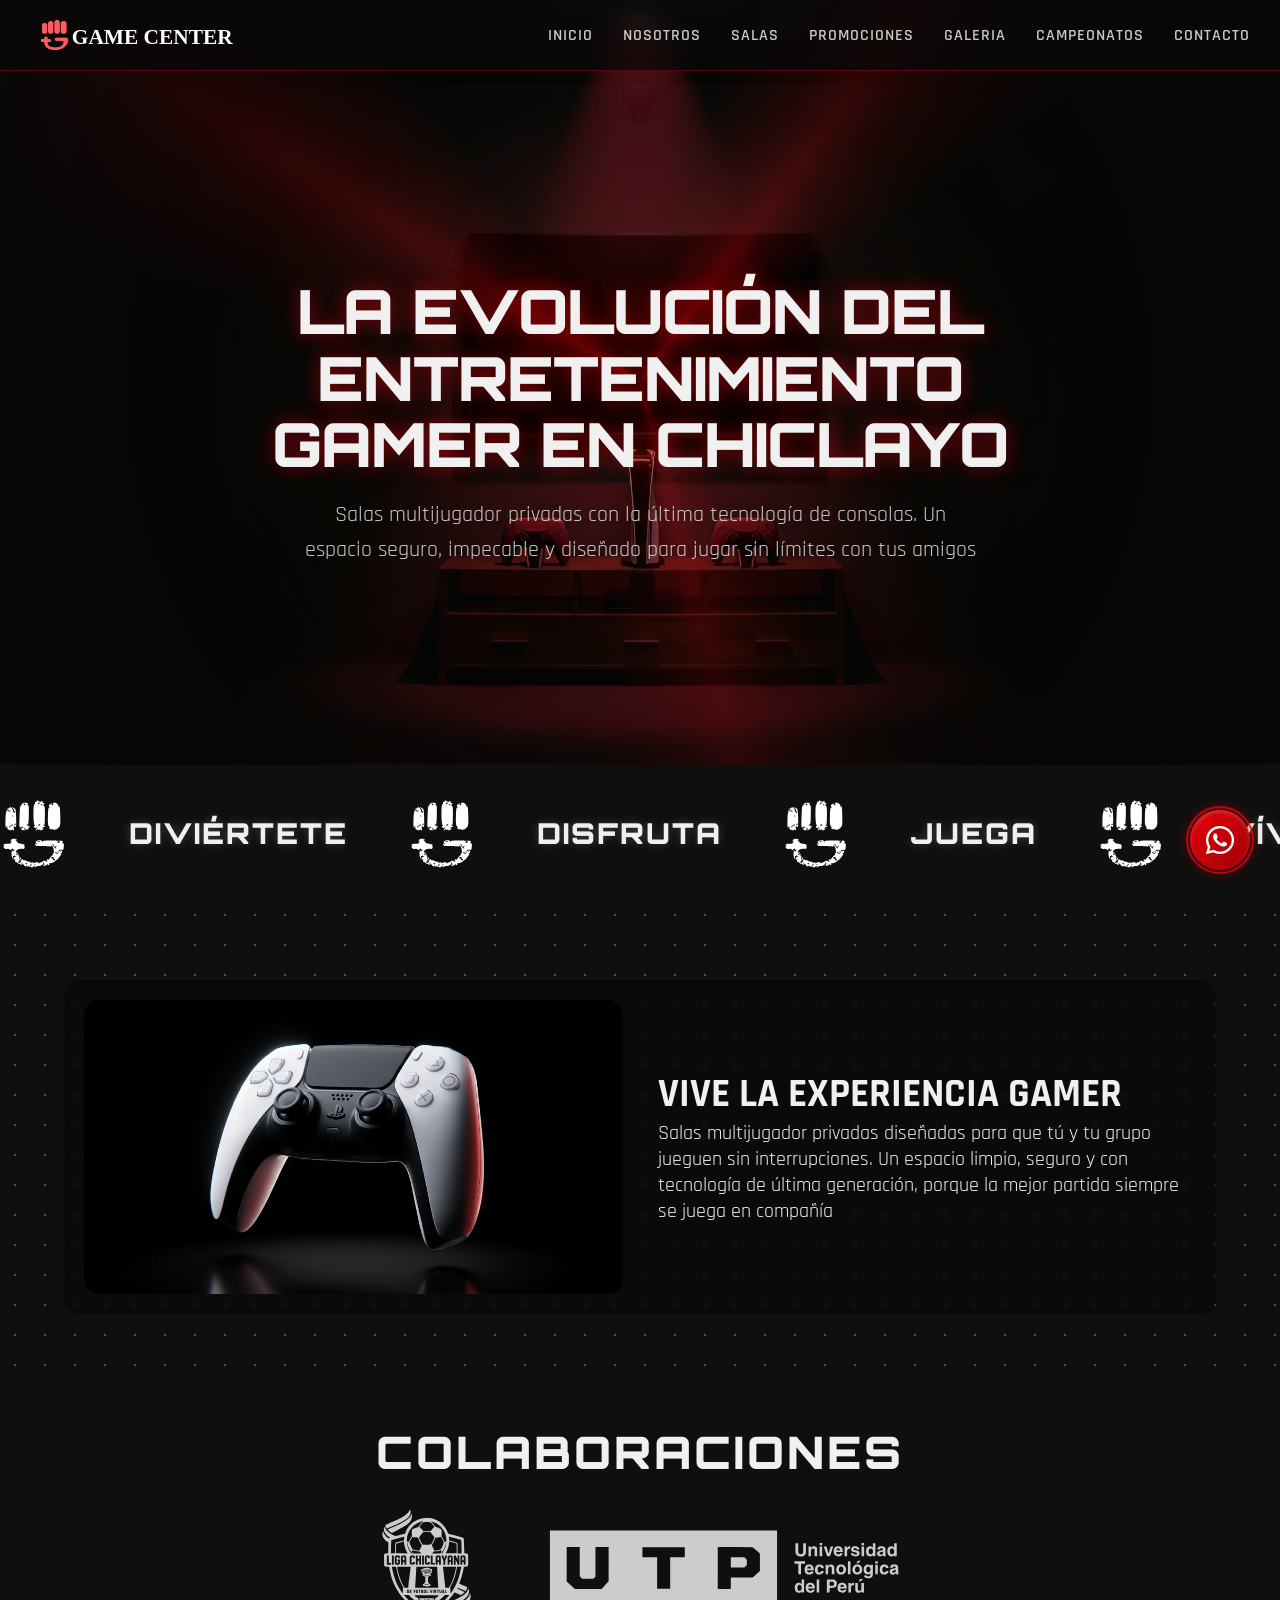
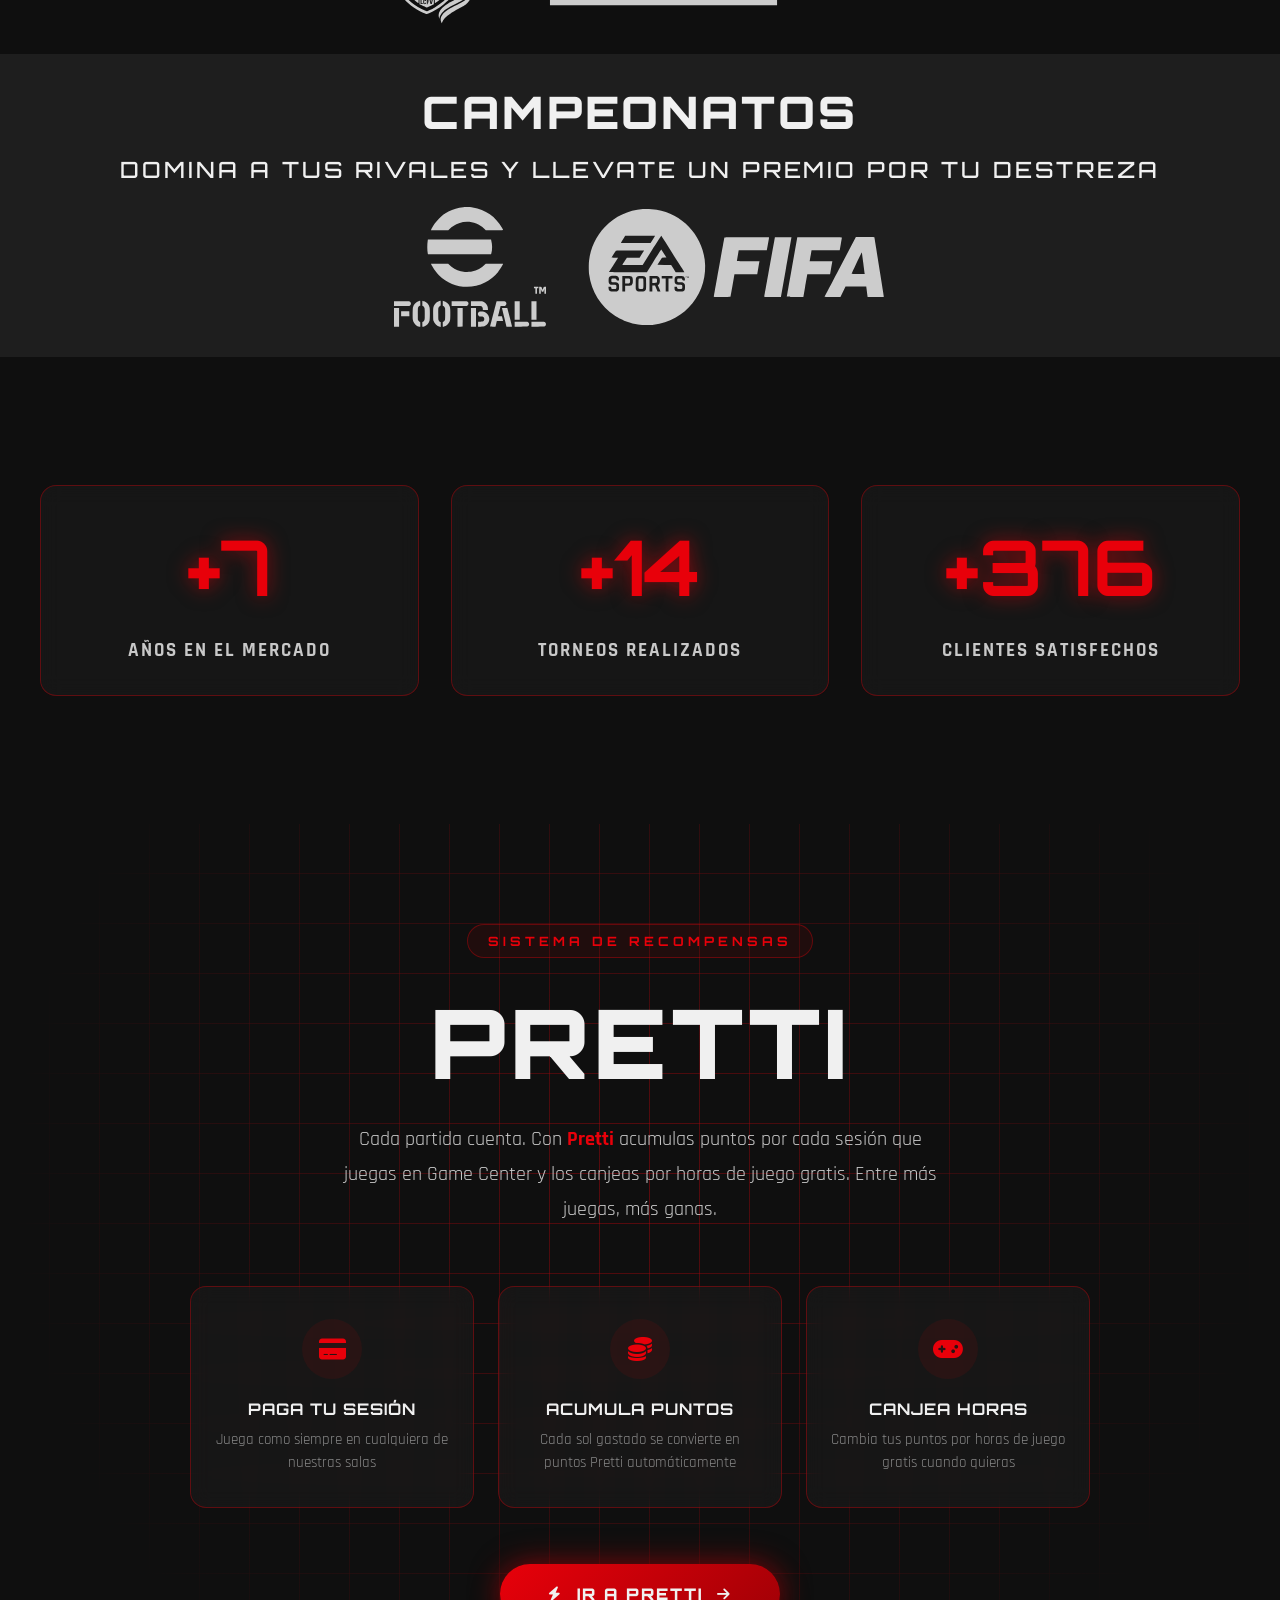
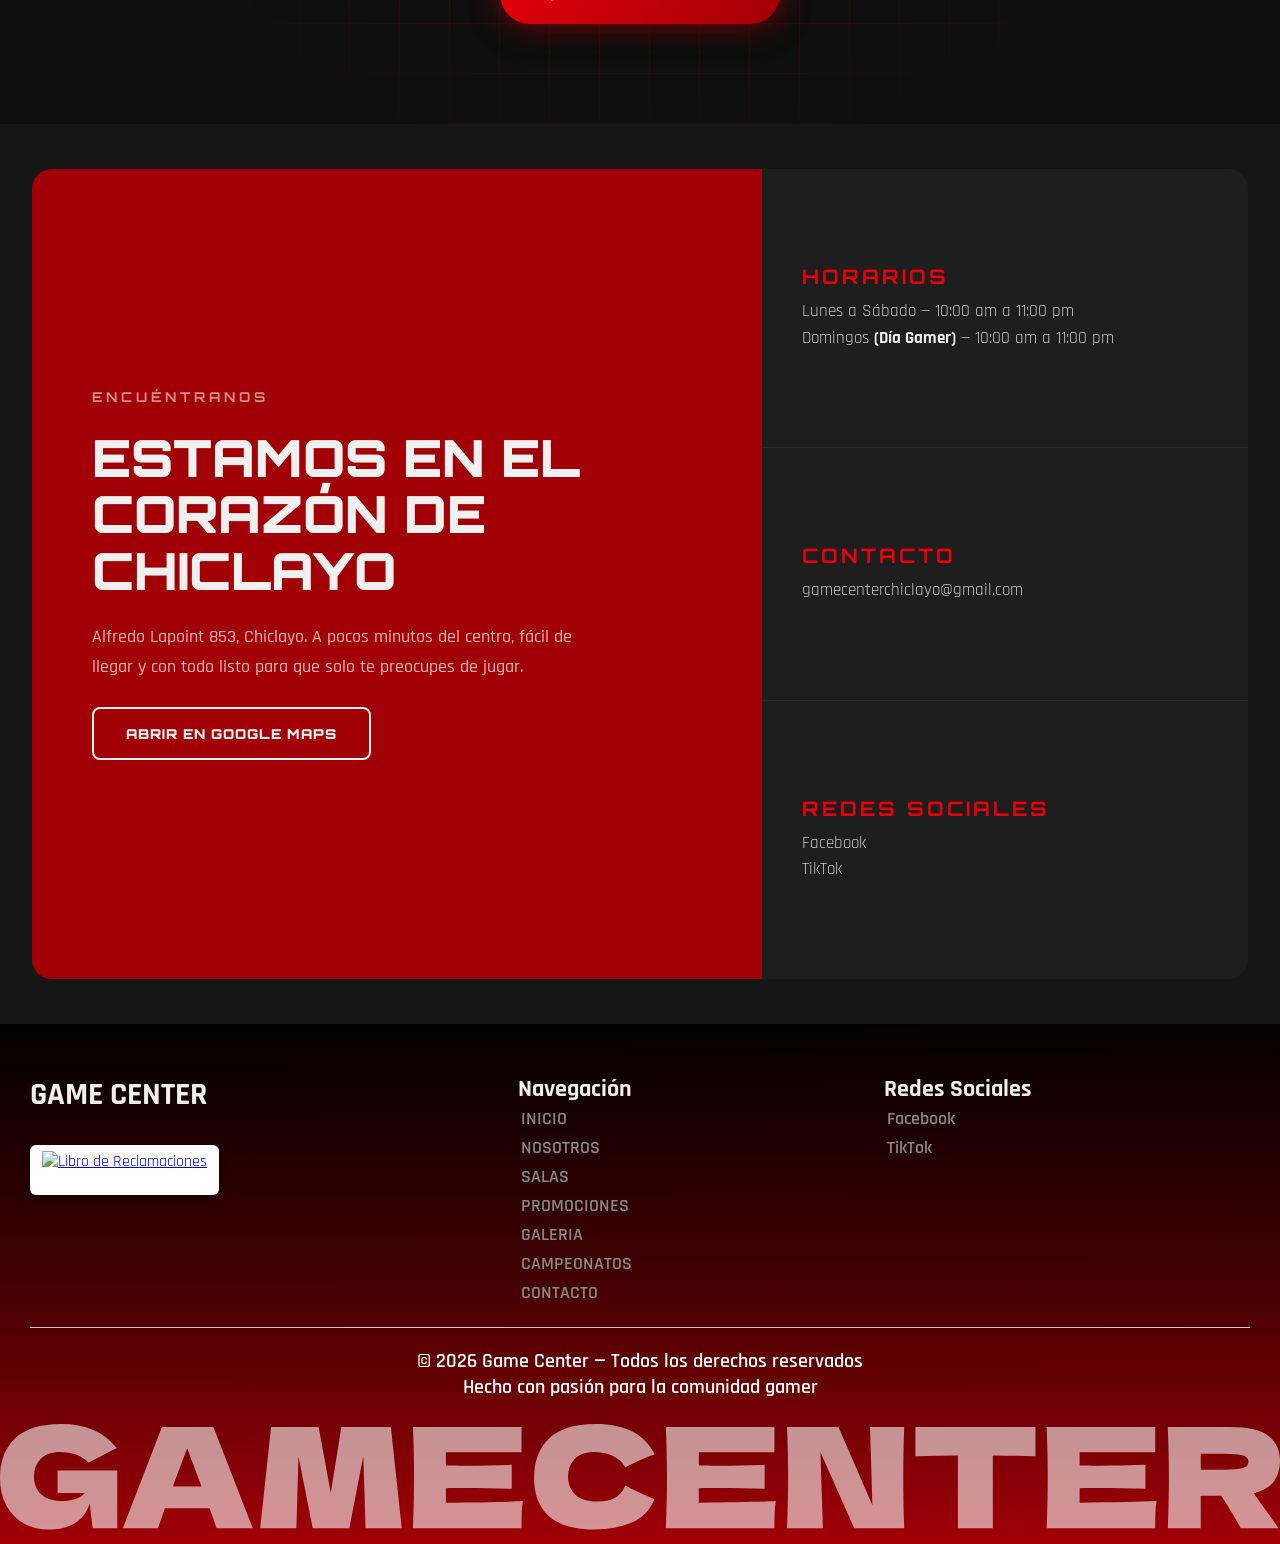
==== index.html @ 1c902865 "modificaciones + vercel insights" ====
<!doctype html>
<html lang="es">

<head>
  <meta charset="UTF-8" />
  <meta name="viewport" content="width=device-width, initial-scale=1.0" />
  <script>
  window.va = window.va || function () { (window.vaq = window.vaq || []).push(arguments); };
</script>
<script defer src="/_vercel/insights/script.js"></script>
<script>
  window.si = window.si || function () { (window.siq = window.siq || []).push(arguments); };
</script>
<script defer src="/_vercel/speed-insights/script.js"></script>
  <!-- Google Tag Manager -->
  <script>(function (w, d, s, l, i) {
      w[l] = w[l] || []; w[l].push({
        'gtm.start':
          new Date().getTime(), event: 'gtm.js'
      }); var f = d.getElementsByTagName(s)[0],
        j = d.createElement(s), dl = l != 'dataLayer' ? '&l=' + l : ''; j.async = true; j.src =
          'https://www.googletagmanager.com/gtm.js?id=' + i + dl; f.parentNode.insertBefore(j, f);
    })(window, document, 'script', 'dataLayer', 'GTM-TXL69V22');</script>
  <!-- End Google Tag Manager -->
  <link rel="stylesheet" href="./assets/css/main.css" />
  <script src="https://unpkg.com/lenis@1.3.11/dist/lenis.min.js" defer></script>
  <script src="assets/js/agrupamiento.js" defer></script>
  <script src="assets/js/scroll.js" defer></script>
  <script src="assets/js/main.js" defer></script>
  <title>GameCenter</title>
  <link rel="stylesheet" href="https://cdnjs.cloudflare.com/ajax/libs/font-awesome/6.5.2/css/all.min.css" />
</head>

<body>
  <!-- Google Tag Manager (noscript) -->
  <noscript><iframe src="https://www.googletagmanager.com/ns.html?id=GTM-TXL69V22" height="0" width="0"
      style="display:none;visibility:hidden"></iframe></noscript>
  <!-- End Google Tag Manager (noscript) -->
  <!-- ═══════════ HEADER ═══════════ -->
  <header class="nav">
    <div class="nav_contenedor">
      <div class="nav_izquierda">
        <a href="/"><img src="./images/svgs/logo.svg" alt="Logo Game Center" /></a>
      </div>
      <nav class="nav_derecha">
        <div class="menu_toggle">
          <i class="fa-solid fa-bars"></i>
        </div>
        <ul class="nav_contenedor_rutas">
          <li><a href="index.html">INICIO</a></li>
          <li><a href="nosotros.html">NOSOTROS</a></li>
          <li><a href="salas.html">SALAS</a></li>
          <li><a href="promociones.html">PROMOCIONES</a></li>
          <li><a href="galeria.html">GALERIA</a></li>
          <li><a href="campeonatos.html">CAMPEONATOS</a></li>
          <li><a href="contacto.html">CONTACTO</a></li>
        </ul>
      </nav>
    </div>
  </header>
  <!-- ═══════════ 1 SECTION ═══════════ -->
  <section class="hero_1">
    <!-- Contenedor del Video de Fondo de YouTube -->
    <div class="hero_video_container">
      <div id="hero-video-player"></div>
    </div>
    <div class="hero_1_text">
      <h1 class="h_t_intro">
        La Evolución del Entretenimiento Gamer en Chiclayo
      </h1>
      <span class="h_sub_intro">
        Salas multijugador privadas con la última tecnología de consolas. Un
        espacio seguro, impecable y diseñado para jugar sin límites con tus
        amigos
      </span>
    </div>
  </section>
  <!-- ═══════════ 2 SECTION ═══════════ -->
  <section class="hero_2">
    <div class="h_2_carrusel">
      <div class="carrusel_track">
        <img src="./images/svgs/cropped-logo.svg" alt="Logo" />
        <span class="carrusel_texto">DIVIÉRTETE</span>
        <img src="./images/svgs/cropped-logo.svg" alt="Logo" />
        <span class="carrusel_texto">DISFRUTA</span>
        <img src="./images/svgs/cropped-logo.svg" alt="Logo" />
        <span class="carrusel_texto">JUEGA</span>
        <img src="./images/svgs/cropped-logo.svg" alt="Logo" />
        <span class="carrusel_texto">VÍVELO</span>
        <img src="./images/svgs/cropped-logo.svg" alt="Logo" />
        <span class="carrusel_texto">COMPITE</span>
        <img src="./images/svgs/cropped-logo.svg" alt="Logo" />
        <span class="carrusel_texto">GG</span>
        <img src="./images/svgs/cropped-logo.svg" alt="Logo" />
        <span class="carrusel_texto">DIVIÉRTETE</span>
        <img src="./images/svgs/cropped-logo.svg" alt="Logo" />
        <span class="carrusel_texto">DISFRUTA</span>
        <img src="./images/svgs/cropped-logo.svg" alt="Logo" />
        <span class="carrusel_texto">JUEGA</span>
        <img src="./images/svgs/cropped-logo.svg" alt="Logo" />
        <span class="carrusel_texto">VÍVELO</span>
        <img src="./images/svgs/cropped-logo.svg" alt="Logo" />
        <span class="carrusel_texto">COMPITE</span>
        <img src="./images/svgs/cropped-logo.svg" alt="Logo" />
        <span class="carrusel_texto">GG</span>
        <img src="./images/svgs/cropped-logo.svg" alt="Logo" />
        <span class="carrusel_texto">DIVIÉRTETE</span>
        <img src="./images/svgs/cropped-logo.svg" alt="Logo" />
        <span class="carrusel_texto">DISFRUTA</span>
        <img src="./images/svgs/cropped-logo.svg" alt="Logo" />
        <span class="carrusel_texto">JUEGA</span>
        <img src="./images/svgs/cropped-logo.svg" alt="Logo" />
        <span class="carrusel_texto">VÍVELO</span>
        <img src="./images/svgs/cropped-logo.svg" alt="Logo" />
        <span class="carrusel_texto">COMPITE</span>
        <img src="./images/svgs/cropped-logo.svg" alt="Logo" />
        <span class="carrusel_texto">GG</span>
      </div>
    </div>
  </section>
  <!-- ═══════════ 3 SECTION ═══════════ -->
  <section class="hero_3">
    <div class="h3_container">
      <div class="h3_izq">
        <div class="h3_izq_img">
          <img src="./images/mando.jpg" alt="" />
        </div>
      </div>
      <div class="h3_der">
        <div class="h3_der_text">
          <h1>VIVE LA EXPERIENCIA GAMER</h1>
          <span>
            Salas multijugador privadas diseñadas para que tú y tu grupo
            jueguen sin interrupciones. Un espacio limpio, seguro y con
            tecnología de última generación, porque la mejor partida siempre
            se juega en compañía
          </span>
        </div>
      </div>
    </div>
  </section>
  <!-- ═══════════ 4 SECTION ═══════════ -->
  <section class="hero_4">
    <div class="h4_container">
      <div class="h4_texto">
        <h1>COLABORACIONES</h1>
      </div>
      <div class="h4_logos">
        <img src="./images/svgs/liga_futbol.svg" alt="" />
        <img src="./images/svgs/utp_logo.svg" alt="" />
      </div>
    </div>
  </section>
  <!-- ═══════════ 5 SECTION ═══════════ -->
  <section class="hero_5">
    <div class="h5_container">
      <div class="h5_texto">
        <h1>CAMPEONATOS</h1>
        <p>DOMINA A TUS RIVALES Y LLEVATE UN PREMIO POR TU DESTREZA</p>
      </div>
      <div class="h5_logos">
        <img src="./images/svgs/EFootball_logo.svg" alt="" />
        <img src="./images/svgs/fifa_logo.svg" alt="" />
      </div>
    </div>
  </section>
  <!-- ═══════════ 6 SECTION ═══════════ -->
  <section class="hero_6">
    <div class="h6_container">
      <div class="h6_carrusel">
        <div class="h6_contadores">
          <h1><span data-count="8">+0</span></h1>
          <h3>AÑOS EN EL MERCADO</h3>
        </div>

        <div class="h6_contadores">
          <h1><span data-count="15">+0</span></h1>
          <h3>TORNEOS REALIZADOS</h3>
        </div>

        <div class="h6_contadores">
          <h1><span data-count="400">+0</span></h1>
          <h3>CLIENTES SATISFECHOS</h3>
        </div>
      </div>
    </div>
  </section>
  <!-- ═══════════ 7 SECTION - PRETTI ═══════════ -->
  <section class="hero_9">
    <div class="h9_container">
      <span class="h9_badge">SISTEMA DE RECOMPENSAS</span>
      <h1 class="h9_titulo">PRETTI</h1>
      <p class="h9_sub">
        Cada partida cuenta. Con <strong>Pretti</strong> acumulas puntos por
        cada sesión que juegas en Game Center y los canjeas por horas de
        juego gratis. Entre más juegas, más ganas.
      </p>
 
      <div class="h9_pasos">
        <div class="h9_paso">
          <div class="h9_paso_icono"><i class="fa-solid fa-credit-card"></i></div>
          <h3>PAGA TU SESIÓN</h3>
          <p>Juega como siempre en cualquiera de nuestras salas</p>
        </div>
        <div class="h9_paso">
          <div class="h9_paso_icono"><i class="fa-solid fa-coins"></i></div>
          <h3>ACUMULA PUNTOS</h3>
          <p>Cada sol gastado se convierte en puntos Pretti automáticamente</p>
        </div>
        <div class="h9_paso">
          <div class="h9_paso_icono"><i class="fa-solid fa-gamepad"></i></div>
          <h3>CANJEA HORAS</h3>
          <p>Cambia tus puntos por horas de juego gratis cuando quieras</p>
        </div>
      </div>
 
      <a href="./pretti.html" rel="noopener noreferrer" class="h9_btn">
        <i class="fa-solid fa-bolt"></i>
        IR A PRETTI
        <i class="fa-solid fa-arrow-right"></i>
      </a>
    </div>
  </section>
  <!-- ═══════════ 8 SECTION ═══════════ -->
  <section class="hero_8">
    <div class="h8_container">
      <div class="h8_izq">
        <p class="etiqueta">ENCUÉNTRANOS</p>
        <h1>ESTAMOS EN EL CORAZÓN DE CHICLAYO</h1>
        <p class="h8_sub">
          Alfredo Lapoint 853, Chiclayo. A pocos minutos del centro, fácil de
          llegar y con todo listo para que solo te preocupes de jugar.
        </p>
        <a href="https://maps.app.goo.gl/LyacnaRhvE2A8y588" target="_blank" class="h8_btn">
          ABRIR EN GOOGLE MAPS
        </a>
      </div>
      <div class="h8_der">
        <div class="h8_der_container">
          <div class="h8_card">
            <div>
              <h3>HORARIOS</h3>
              <p>Lunes a Sábado — 10:00 am a 11:00 pm</p>
              <p>
                Domingos <strong>(Día Gamer)</strong> — 10:00 am a 11:00 pm
              </p>
            </div>
          </div>

          <div class="h8_card">
            <div>
              <h3>CONTACTO</h3>
              <p>gamecenterchiclayo@gmail.com</p>
            </div>
          </div>

          <div class="h8_card">
            <div>
              <h3>REDES SOCIALES</h3>
              <a href="https://www.facebook.com/gamecenterchiclayo" target="_blank">Facebook</a>
              <br />
              <a href="https://www.tiktok.com/@gamecenterchiclayo" target="_blank">TikTok</a>
            </div>
          </div>
        </div>
      </div>
    </div>
  </section>
  <!-- ═══════════ FOOTER ═══════════ -->
  <footer class="footer">
    <div class="footer_container">
      <div class="footer_top">
        <div class="footer_brand">
          <h1>GAME CENTER</h1>
          <p></p>
        </div>

        <div class="footer_nav">
          <h2>Navegación</h2>
          <div class="f_nav_rutas">
            <a href="index.html">INICIO</a>
            <a href="nosotros.html">NOSOTROS</a>
            <a href="salas.html">SALAS</a>
            <a href="promociones.html">PROMOCIONES</a>
            <a href="galeria.html">GALERIA</a>
            <a href="campeonatos.html">CAMPEONATOS</a>
            <a href="contacto.html">CONTACTO</a>
          </div>
        </div>

        <div class="footer_social">
          <h2>Redes Sociales</h2>
          <div class="social_links">
            <a href="https://www.facebook.com/share/1PWC5sHtrt/" target="_blank" rel="noopener noreferrer">Facebook</a>
            <a href="https://www.tiktok.com/@gamecenterchiclayo?_r=1&_t=ZS-96dxiSJsdGP" target="_blank"
              rel="noopener noreferrer">TikTok</a>
          </div>
        </div>
      </div>

      <div class="footer_bottom">
        <p>&copy; 2026 Game Center — Todos los derechos reservados</p>
        <p>Hecho con pasión para la comunidad gamer</p>
      </div>
    </div>
    <div class="brand">
      <img src="./images/svgs/gamecenter.svg" alt="Game Center" />
    </div>
  </footer>
</body>

</html>
---- assets/css/main.css ----
@import url("https://fonts.googleapis.com/css2?family=Bebas+Neue&family=Orbitron:wght@400..900&family=Rajdhani:wght@300;400;500;600;700&display=swap");

*,
*::before,
*::after {
  margin: 0;
  padding: 0;
  box-sizing: border-box;
}

body {
  font-family: "Rajdhani", sans-serif;
}

html {
  scroll-behavior: smooth !important;
}

:root {
  --red: #e8000a;
  --red-dark: #a00006;
  --red-glow: #e8000a8c;
  --red-tint: #e8000a14;
  --red-border: #e8000a59;

  --black: #080808;
  --black-2: #0f0f0f;
  --black-3: #161616;
  --black-4: #1e1e1e;

  --gray: #282828;
  --gray-2: #3a3a3a;
  --gray-3: #505050;

  --white: #f0f0f0;
  --white-2: #c8c8c8;
  --text-muted: #888888;
  --text-dim: #555555;
}

body {
  background-image: url(../../images/bg_v1.png);
  color: var(--white);
  background-repeat: no-repeat;
  background-size: cover;
  background-position: 0% 100%;
}

.nav {
  width: 100%;
  position: fixed;
  top: 0;
  left: 0;
  z-index: 100;
  border-bottom: solid 1px var(--red-border);
  background: #080808bf;
  backdrop-filter: blur(12px);
  display: flex;
  justify-content: center;

  .nav_contenedor {
    width: 100%;
    max-width: 1300px;
    margin: 0 30px;
    padding: 15px 0;
    display: flex;
    justify-content: space-between;
    align-items: center;

    .nav_izquierda {
      display: flex;
      align-items: center;
      img {
        height: 40px;
        width: auto;
        display: block;
      }
    }

    .nav_derecha {
      .nav_contenedor_rutas {
        display: flex;
        gap: 30px;
        margin: 0;
        padding: 0;
        list-style: none;

        a {
          text-decoration: none;
          color: var(--white-2);
          font-size: 16px;
          font-weight: 600;
          letter-spacing: 1px;
          position: relative;
          padding: 5px 0;
          transition: color 0.3s ease;

          &::after {
            content: "";
            position: absolute;
            bottom: 0;
            left: 0;
            height: 2px;
            background-color: var(--red);
            width: 100%;
            transform: scaleX(0);
            transform-origin: right center;
            transition: transform 0.3s ease;
          }

          &:hover,
          &:focus {
            color: var(--white);
            &::after {
              transform: scaleX(1);
              transform-origin: left center;
            }
          }
        }
      }
    }
  }
}

.footer {
  width: 100%;
  background: linear-gradient(
    180deg,
    #000000e6 0%,
    #4a0002e6 50%,
    #a00006 100%
  );
  position: relative;

  .footer_container {
    padding: 30px;
    margin: 0;
    position: relative;
    z-index: 5;

    .footer_top {
      display: flex;
      margin-bottom: 20px;
      margin-top: 20px;

      .footer_brand {
        width: 40%;
      }
      .footer_nav {
        width: 30%;
        .f_nav_rutas {
          display: flex;
          flex-direction: column;
        }
        .f_nav_rutas a {
          text-decoration: none;
          color: var(--text-muted);
          font-size: 18px;
          font-weight: 600;
          transition: color 0.2s ease;
          margin: 3px;
        }
        .f_nav_rutas a:hover {
          color: var(--white-2);
        }
      }

      .footer_social {
        width: 30%;
        .social_links {
          display: flex;
          flex-direction: column;
        }
        .social_links a {
          text-decoration: none;
          color: var(--text-muted);
          font-size: 18px;
          font-weight: 600;
          transition: color 0.2s ease;
          margin: 3px;
        }
        .social_links a:hover {
          color: var(--white-2);
        }
      }
    }

    .footer_bottom {
      border-top: solid 1px var(--white-2);
      padding-top: 20px;
      text-align: center;
      font-weight: 600;
      font-size: 20px;
      color: #ffffff;
    }
  }
  .brand {
    width: 100%;
    overflow: hidden;
    position: relative;
    z-index: 1;
    margin-top: -20px;

    img {
      width: 100%;
      height: auto;
      display: block;
    }
  }
}

.hero_1 {
  height: 85vh;
  width: 100%;
  background-image: url(../../images/fondo_v1.webp);
  background-size: cover;
  background-repeat: no-repeat;
  background-position: center;
  position: relative;
  display: flex;
  justify-content: center;
  align-items: center;
  padding-top: 80px;
  overflow: hidden; /* Evitar scroll por los rayos rotativos */

  .hero_1_text {
    width: 100%;
    max-width: 850px;
    padding: 0 24px;
    display: flex;
    flex-direction: column;
    justify-content: center;
    align-items: center;
    text-align: center;
    gap: 20px;
    position: relative;
    z-index: 4;

    .h_t_intro {
      font-family: "Orbitron", sans-serif;
      font-size: 3.8rem;
      color: var(--white);
      margin: 0;
      text-transform: uppercase;
      font-weight: 900;
      letter-spacing: -1px;
      line-height: 1.1;
      text-shadow: 0 0 20px var(--red-glow);
    }

    .h_sub_intro {
      font-size: 1.35rem;
      color: var(--white-2);
      max-width: 680px;
      line-height: 1.6;
      font-weight: 400;
    }
  }
}

.hero_1::before {
  content: "";
  position: absolute;
  top: -67.5%;
  left: -67.5%;
  width: 235%;
  height: 235%;
  background: conic-gradient(
    from 0deg at 50% 50%,
    transparent 0%,
    rgba(232, 0, 10, 0) 4%,
    rgba(232, 0, 10, 0.22) 8%,
    rgba(232, 0, 10, 0.42) 10%,
    rgba(232, 0, 10, 0.22) 12%,
    rgba(232, 0, 10, 0) 16%,
    transparent 30%,
    rgba(232, 0, 10, 0) 40%,
    rgba(232, 0, 10, 0.16) 44%,
    rgba(232, 0, 10, 0.32) 46%,
    rgba(232, 0, 10, 0.16) 48%,
    rgba(232, 0, 10, 0) 52%,
    transparent 70%,
    rgba(232, 0, 10, 0) 78%,
    rgba(232, 0, 10, 0.22) 82%,
    rgba(232, 0, 10, 0.42) 84%,
    rgba(232, 0, 10, 0.22) 86%,
    rgba(232, 0, 10, 0) 90%,
    transparent 100%
  );
  animation: hero-rays-rotate 25s linear infinite;
  z-index: 2;
  pointer-events: none;
  mix-blend-mode: screen;
}

.hero_1::after {
  content: "";
  position: absolute;
  top: 0;
  left: 0;
  width: 100%;
  height: 100%;
  background: radial-gradient(
    circle at center,
    rgba(8, 8, 8, 0.2) 0%,
    rgba(8, 8, 8, 0.6) 60%,
    #080808 100%
  );
  z-index: 3;
}

@keyframes hero-rays-rotate {
  0% {
    transform: rotate(0deg) scale(1);
    opacity: 0.7;
  }
  50% {
    transform: rotate(180deg) scale(1.05);
    opacity: 0.95;
  }
  100% {
    transform: rotate(360deg) scale(1);
    opacity: 0.7;
  }
}

.hero_1 > * {
  position: relative;
  z-index: 4;
}

/* Contenedor del video de YouTube en el fondo */
.hero_video_container {
  position: absolute;
  top: 0;
  left: 0;
  width: 100%;
  height: 100%;
  overflow: hidden;
  z-index: 1 !important; /* Fuerza a estar por detrás de los pseudo-elementos y el texto */
  pointer-events: none;
}

.hero_video_container iframe {
  position: absolute;
  top: 50%;
  left: 50%;
  width: 100vw;
  height: 56.25vw; /* Relación de aspecto 16:9 (100 * 9 / 16) */
  min-height: 100vh;
  min-width: 177.77vh; /* Relación de aspecto 16:9 (100 * 16 / 9) */
  transform: translate(-50%, -50%);
  pointer-events: none;
  border: none;
  opacity: 0;
  transition: opacity 1s cubic-bezier(0.4, 0, 0.2, 1);
}

/* Transición premium suave al cargarse */
.hero_video_container.loaded iframe {
  opacity: 0.6; /* 60% de opacidad para que se mezcle con los rayos y mantenga una legibilidad óptima del texto */
}

.hero_2 {
  height: 15vh;
  min-height: 100px;
  overflow: hidden;
  background-color: var(--black-2);
  display: flex;
  align-items: center;

  .h_2_carrusel {
    overflow: hidden;
    width: 100%;
    position: relative;
    display: flex;
    .carrusel_track {
      display: flex;
      align-items: center;
      width: max-content;
      gap: 60px;
      padding-right: 60px;
      animation: carruselInfinito 30s linear infinite;
    }
    img {
      height: 80px;
      width: auto;
      display: block;
    }

    .carrusel_texto {
      font-family: "Orbitron", sans-serif;
      font-size: 1.8rem;
      font-weight: 900;
      color: var(--white);
      letter-spacing: 2px;
      text-shadow: 0 0 10px #ffffff33;
    }
  }
}
/* ═══════════ ANIMACIÓN DEL BUCLE ═══════════ */
@keyframes carruselInfinito {
  0% {
    transform: translateX(0);
  }
  100% {
    transform: translateX(-50%);
  }
}

.hero_3 {
  background-color: var(--black-2);
  background-image: radial-gradient(var(--gray-3) 1px, transparent 1px);
  background-size: 30px 30px;
  position: relative;
  overflow: hidden;
  display: flex;
  align-items: center;
  justify-content: center;
  .h3_container {
    border-radius: 15px;
    background-color: #0000004d;
    backdrop-filter: blur(2px);
    width: 90%;
    margin: 20px;
    display: flex;
    padding: 15px;
    gap: 35px;
    transition: all 0.35s ease;
    .h3_izq {
      display: flex;
      width: 65%;
      align-items: center;
    }
    .h3_izq img {
      width: 100%;
      height: auto;
      display: block;
      border-radius: 15px;
    }

    .h3_der {
      display: flex;
      width: 35%;
      width: 70%;
      text-align: start;
      align-items: center;
      justify-content: center;
    }
    .h3_der h1 {
      font-size: 2.5em;
    }
    .h3_der span {
      font-size: 1.25em;
    }
  }
  .h3_container:hover {
    box-shadow:
      0 0 15px var(--red-glow),
      0 0 35px #e8000a40,
      0 10px 30px #00000073;

    transform: translateY(-4px);
    transition: all 0.35s ease;
  }
}

/* ═══════════ RESPONSIVIDAD ═══════════ */

/* BOTON HAMBURGUESA */
.menu_toggle {
  display: none;
  font-size: 2rem;
  cursor: pointer;
  color: white;
}

/* RESPONSIVE NAVBAR */
@media (max-width: 768px) {
  .menu_toggle {
    display: block;
  }

  .nav .nav_contenedor {
    flex-direction: row;
    align-items: center;
    justify-content: space-between;
    margin: 0 16px;
    padding: 12px 0;
  }

  .nav .nav_contenedor .nav_derecha {
    position: relative;
  }

  .nav .nav_contenedor .nav_derecha .nav_contenedor_rutas {
    position: absolute;
    top: 60px;
    right: 0;
    background-color: #111;
    flex-direction: column;
    align-items: flex-start;
    width: 220px;
    padding: 20px;
    border-radius: 10px;
    box-shadow: 0 0 15px #00000066;
    display: none !important;
    z-index: 999;
  }

  .nav .nav_contenedor .nav_derecha .nav_contenedor_rutas.active {
    display: flex !important;
  }

  .nav .nav_contenedor .nav_derecha .nav_contenedor_rutas li {
    list-style: none;
    width: 100%;
  }

  .nav .nav_contenedor .nav_derecha .nav_contenedor_rutas a {
    width: 100%;
    display: block;
    padding: 10px 0;
  }
}

/* HERO 1 */
.hero_1 {
  @media (max-width: 768px) {
    height: auto;
    min-height: 65vh;
    padding: 140px 20px 60px;
  }

  @media (max-width: 480px) {
    padding: 130px 16px 50px;
  }
}

.hero_1 .hero_1_text {
  word-break: break-word;
  overflow-wrap: break-word;
}

.hero_1 .hero_1_text .h_t_intro {
  @media (max-width: 1024px) {
    font-size: 3rem;
  }

  @media (max-width: 768px) {
    font-size: 2.2rem;
    letter-spacing: 0;
  }

  @media (max-width: 480px) {
    font-size: 1.75rem;
    line-height: 1.15;
  }
}

.hero_1 .hero_1_text .h_sub_intro {
  @media (max-width: 768px) {
    font-size: 1.1rem;
  }

  @media (max-width: 480px) {
    font-size: 0.95rem;
  }
}

/* HERO 2 */
@media (max-width: 480px) {
  .hero_2 {
    height: 55px;
  }

  .hero_2 .h_2_carrusel img {
    height: 50px;
  }

  .hero_2 .h_2_carrusel .carrusel_texto {
    font-size: 1.2rem;
  }
}

/* HERO 3 */
.hero_3 {
  height: auto;

  overflow: visible;
  overflow-x: hidden;

  display: flex;
  justify-content: center;
  align-items: center;

  padding: 60px 0;
}

.hero_3 .h3_container {
  box-sizing: border-box;

  width: 90%;

  display: flex;
  align-items: center;

  gap: 35px;

  padding: 20px;
}

.hero_3 .h3_izq,
.hero_3 .h3_der {
  flex: 1;
}

.hero_3 .h3_der {
  display: flex;
  align-items: center;
}

.hero_3 .h3_der_text {
  width: 100%;
}

@media (max-width: 1024px) {
  .hero_3 .h3_container {
    width: 95%;
    gap: 24px;
  }

  .hero_3 .h3_der h1 {
    font-size: 2rem;
  }
}

@media (max-width: 768px) {
  .hero_3 .h3_container {
    flex-direction: column;

    width: calc(100% - 32px);

    margin: 16px;

    padding: 16px;
  }

  .hero_3 .h3_izq,
  .hero_3 .h3_der {
    width: 100%;
  }

  .hero_3 .h3_der {
    text-align: center;
    justify-content: center;
  }

  .hero_3 .h3_der h1 {
    font-size: 1.8rem;
  }

  .hero_3 .h3_der span {
    font-size: 1rem;
    line-height: 1.5;
  }
}

@media (max-width: 480px) {
  .hero_3 .h3_container {
    width: calc(100% - 24px);

    margin: 12px;

    padding: 12px;

    gap: 12px;
  }

  .hero_3 .h3_der h1 {
    font-size: 1.4rem;
    line-height: 1.2;
  }

  .hero_3 .h3_der span {
    font-size: 0.95rem;
  }
}

/* FOOTER */
@media (max-width: 480px) {
  .footer .footer_container {
    padding: 20px 16px;
  }
}

@media (max-width: 768px) {
  .footer .footer_container .footer_top {
    flex-direction: column;
    gap: 20px;
  }

  .footer .footer_container .footer_top .footer_brand,
  .footer .footer_container .footer_top .footer_nav,
  .footer .footer_container .footer_top .footer_social {
    width: 100%;
  }

  .footer .footer_container .footer_bottom {
    font-size: 16px;
  }
}

@media (max-width: 480px) {
  .footer .footer_container .footer_bottom {
    font-size: 13px;
  }
}

.hero_4 {
  width: 100%;
  background-color: var(--black-2);
  .h4_container {
    max-width: 1300px;
    margin: 0 auto;
    padding: 30px 40px;
    display: flex;
    flex-direction: column;
    align-items: center;
    gap: 24px;
    @media (max-width: 768px) {
      padding: 24px 20px;
      gap: 20px;
    }

    .h4_texto {
      h1 {
        font-family: "Orbitron", sans-serif;
        font-size: 2.8rem;
        font-weight: 900;
        letter-spacing: 3px;
        color: var(--white);
        text-align: center;

        @media (max-width: 480px) {
          font-size: 1.3rem;
        }
      }
    }

    .h4_logos {
      display: flex;
      align-items: center;
      justify-content: center;
      gap: 40px;

      @media (max-width: 480px) {
        gap: 24px;
      }

      img {
        height: 120px;
        width: auto;
        display: block;
        filter: grayscale(100%) brightness(0.8);
        transition: filter 0.3s ease;

        &:hover {
          filter: grayscale(0%) brightness(1);
        }

        @media (max-width: 480px) {
          height: 45px;
        }
      }
    }
  }
}

.hero_5 {
  width: 100%;
  background-color: var(--black-4);
  .h5_container {
    max-width: 1300px;
    margin: 0 auto;
    padding: 30px 40px;
    display: flex;
    flex-direction: column;
    align-items: center;
    gap: 24px;

    @media (max-width: 768px) {
      padding: 24px 20px;
      gap: 20px;
    }
    .h5_logos {
      display: flex;
      align-items: center;
      justify-content: center;
      gap: 40px;
      img {
        height: 120px;
        width: auto;
        display: block;
        filter: grayscale(100%) brightness(0.8);
        transition: filter 0.3s ease;

        &:hover {
          filter: grayscale(0%) brightness(1);
        }

        @media (max-width: 480px) {
          height: 45px;
        }
      }
    }
    .h5_texto {
      h1 {
        font-family: "Orbitron", sans-serif;
        font-size: 2.8rem;
        font-weight: 900;
        letter-spacing: 3px;
        color: var(--white);
        text-align: center;
        padding-bottom: 15px;

        @media (max-width: 480px) {
          font-size: 1.3rem;
        }
      }
      p {
        font-family: "Orbitron", sans-serif;
        font-size: 1.4rem;
        font-weight: 500;
        letter-spacing: 3px;
        color: var(--white);
        text-align: center;

        @media (max-width: 480px) {
          font-size: 1rem;
        }
      }
    }
  }
}

.hero_6 {
  padding: 8rem 2rem;
  background-color: var(--black-2);
  .h6_container {
    max-width: 1200px;
    margin: 0 auto;
    .h6_carrusel {
      display: grid;
      grid-template-columns: repeat(3, 1fr);
      gap: 2rem;

      .h6_contadores {
        text-align: center;
        padding: 2rem;
        border: 1px solid var(--red-border);
        background: rgba(255, 255, 255, 0.03);
        backdrop-filter: blur(10px);
        border-radius: 16px;
        transition: all 0.3s ease;
        color: var(--white-2);

        &:hover {
          border-color: var(--red);
          box-shadow: 0 0 30px var(--red-glow);
        }

        h1 {
          margin-bottom: 0.3em;
          font-size: clamp(3rem, 6vw, 5rem);
          font-family: "Orbitron", sans-serif;
          color: var(--red);
          text-shadow: 0 0 20px var(--red-glow);
        }

        h3 {
          font-size: 1.2rem;
          letter-spacing: 2px;
          color: var(--white-2);
        }
      }
    }
  }
}

@media (max-width: 768px) {
  .hero_6 {
    .h6_container {
      .h6_carrusel {
        grid-template-columns: 1fr;
      }
    }
  }
}

.hero_8 {
  width: 100%;
  height: 100vh;
  display: flex;
  justify-content: center;
  align-items: center;
  background-color: var(--black-3);

  @media (max-width: 768px) {
    height: auto;
  }

  .h8_container {
    width: 95%;
    height: 90vh;
    border-radius: 20px;
    display: flex;
    overflow: hidden;

    @media (max-width: 768px) {
      flex-direction: column;
      height: auto;
      margin: 20px 0;
    }

    .h8_izq {
      width: 60%;
      padding: 50px 60px;
      background-color: var(--red-dark);
      display: flex;
      flex-direction: column;
      justify-content: center;
      gap: 24px;

      @media (max-width: 768px) {
        width: 100%;
        padding: 40px 24px;
        order: 1;
      }

      .etiqueta {
        font-family: "Orbitron", sans-serif;
        font-size: 0.85rem;
        font-weight: 700;
        letter-spacing: 4px;
        color: rgba(255, 255, 255, 0.55);
      }

      h1 {
        font-family: "Orbitron", sans-serif;
        font-size: clamp(2rem, 4vw, 4.5rem);
        font-weight: 900;
        line-height: 1.1;
        color: var(--white);
      }

      .h8_sub {
        font-size: clamp(1rem, 1.4vw, 1.4rem);
        color: rgba(255, 255, 255, 0.7);
        line-height: 1.7;
        max-width: 520px;
        font-weight: 500;
      }

      .h8_btn {
        display: inline-block;
        width: fit-content;
        padding: 16px 32px;
        background-color: transparent;
        color: var(--white);
        font-family: "Orbitron", sans-serif;
        font-size: 0.85rem;
        font-weight: 900;
        letter-spacing: 1px;
        text-decoration: none;
        border-radius: 8px;
        border: 2px solid var(--white);
        transition:
          background-color 0.3s ease,
          color 0.3s ease;

        &:hover {
          background-color: var(--white);
          color: var(--red-dark);
        }

        @media (max-width: 768px) {
          width: 100%;
          text-align: center;
        }
      }
    }

    .h8_der {
      width: 40%;
      background-color: var(--black-4);

      @media (max-width: 768px) {
        width: 100%;
        order: 2;
      }

      .h8_der_container {
        display: grid;
        grid-template-rows: repeat(auto-fit, 1fr);
        height: 100%;

        @media (max-width: 768px) {
          grid-template-rows: unset;
          grid-template-columns: 1fr;
        }

        .h8_card {
          display: flex;
          flex-direction: column;
          justify-content: center;
          padding: 0 40px;
          border-bottom: 1px solid var(--gray);
          transition: background-color 0.3s ease;

          &:last-child {
            border-bottom: none;
          }

          &:hover {
            background-color: var(--gray);
          }

          @media (max-width: 768px) {
            padding: 28px 24px;
          }

          h3 {
            font-family: "Orbitron", sans-serif;
            font-size: 1.25rem;
            font-weight: 700;
            letter-spacing: 3px;
            color: var(--red);
            margin-bottom: 10px;
          }

          p,
          a {
            font-size: clamp(1rem, 1.3vw, 1.3rem);
            color: var(--white-2);
            line-height: 1.6;
            text-decoration: none;
            transition: color 0.2s ease;
          }

          strong {
            color: var(--white);
          }

          a:hover {
            color: var(--white);
          }
        }
      }
    }
  }
}

/* ==========================================================================
   BOTÓN FLOTANTE DE WHATSAPP
   ========================================================================== */
.whatsapp-float {
  position: fixed;
  bottom: 30px;
  right: 30px;
  z-index: 9999;
  display: flex;
  align-items: center;
  text-decoration: none;
  cursor: pointer;
}

.whatsapp-icon-wrapper {
  width: 60px;
  height: 60px;
  background: linear-gradient(135deg, var(--red), var(--red-dark));
  border-radius: 50%;
  display: flex;
  justify-content: center;
  align-items: center;
  box-shadow: 0 0 15px var(--red-glow), inset 0 2px 4px rgba(255, 255, 255, 0.2);
  transition: all 0.3s cubic-bezier(0.175, 0.885, 0.32, 1.275);
  position: relative;
}

/* Anillo exterior con efecto pulso */
.whatsapp-icon-wrapper::before {
  content: "";
  position: absolute;
  top: -4px;
  left: -4px;
  right: -4px;
  bottom: -4px;
  border-radius: 50%;
  border: 2px solid var(--red);
  opacity: 0.8;
  animation: wa-pulse 2s infinite;
}

.whatsapp-icon-wrapper i {
  color: #fff;
  font-size: 32px;
  transition: transform 0.3s ease;
}

.whatsapp-tooltip {
  background: #0f0f0f;
  border: 1px solid var(--red-border);
  color: var(--white);
  padding: 8px 16px;
  border-radius: 8px;
  font-family: "Rajdhani", sans-serif;
  font-size: 14px;
  font-weight: 600;
  letter-spacing: 0.5px;
  box-shadow: 0 4px 15px rgba(0, 0, 0, 0.5);
  margin-right: 15px;
  opacity: 0;
  transform: translateX(10px);
  pointer-events: none;
  transition: all 0.3s cubic-bezier(0.175, 0.885, 0.32, 1.275);
  white-space: nowrap;
  backdrop-filter: blur(5px);
}

/* Efectos de Hover */
.whatsapp-float:hover .whatsapp-icon-wrapper {
  transform: scale(1.1) rotate(8deg);
  box-shadow: 0 0 25px var(--red);
}

.whatsapp-float:hover .whatsapp-icon-wrapper i {
  transform: scale(1.05);
}

.whatsapp-float:hover .whatsapp-tooltip {
  opacity: 1;
  transform: translateX(0);
}

/* Ajustes para Dispositivos Móviles */
@media (max-width: 768px) {
  .whatsapp-float {
    bottom: 20px;
    right: 20px;
  }
  .whatsapp-icon-wrapper {
    width: 50px;
    height: 50px;
  }
  .whatsapp-icon-wrapper i {
    font-size: 26px;
  }
  .whatsapp-tooltip {
    display: none; /* Ocultar tooltip en móviles */
  }
}

@keyframes wa-pulse {
  0% {
    transform: scale(1);
    opacity: 0.8;
  }
  70% {
    transform: scale(1.25);
    opacity: 0;
  }
  100% {
    transform: scale(1.25);
    opacity: 0;
  }
}

/* ==========================================================================
   ENLACE LIBRO DE RECLAMACIONES EN FOOTER
   ========================================================================== */
.libro-reclamaciones-link {
  display: inline-block;
  margin-top: 15px;
  background-color: #ffffff;
  padding: 6px 12px;
  border-radius: 6px;
  box-shadow: 0 4px 10px rgba(0, 0, 0, 0.4);
  transition: transform 0.2s cubic-bezier(0.175, 0.885, 0.32, 1.275), box-shadow 0.2s ease;
  vertical-align: middle;
}

.libro-reclamaciones-link:hover {
  transform: scale(1.05);
  box-shadow: 0 6px 15px rgba(255, 255, 255, 0.2), 0 0 10px rgba(255, 255, 255, 0.1);
}

.libro-reclamaciones-logo {
  height: 38px;
  width: auto;
  display: block;
}

/*
HERO_9
*/
.hero_9 {
  position: relative;
  overflow: hidden;
 
  background-color: var(--black-2);
  background-image:
    linear-gradient(var(--red-border) 1px, transparent 1px),
    linear-gradient(90deg, var(--red-border) 1px, transparent 1px),
    linear-gradient(rgba(232, 0, 10, 0.15) 0.5px, transparent 0.5px),
    linear-gradient(90deg, rgba(232, 0, 10, 0.15) 0.5px, transparent 0.5px);
  background-size: 50px 50px, 50px 50px, 10px 10px, 10px 10px;
  background-position: -1px -1px, -1px -1px, -0.5px -0.5px, -0.5px -0.5px;
  animation: hero9GridMove 22s linear infinite;
 
  padding: 100px 20px;
  display: flex;
  justify-content: center;
}
 
.hero_9::before {
  content: "";
  position: absolute;
  inset: 0;
  background: radial-gradient(circle at 50% 40%, transparent 0%, var(--black-2) 75%);
  pointer-events: none;
}
 
@keyframes hero9GridMove {
  0% {
    background-position: -1px -1px, -1px -1px, -0.5px -0.5px, -0.5px -0.5px;
  }
  100% {
    background-position: 49px 49px, 49px 49px, 9.5px 9.5px, 9.5px 9.5px;
  }
}
 
@media (prefers-reduced-motion: reduce) {
  .hero_9 {
    animation: none;
  }
}
 
.hero_9 .h9_container {
  position: relative;
  z-index: 1;
 
  width: 100%;
  max-width: 900px;
  display: flex;
  flex-direction: column;
  align-items: center;
  text-align: center;
}
 
.hero_9 .h9_badge {
  font-family: "Orbitron", sans-serif;
  font-size: 0.8rem;
  font-weight: 700;
  letter-spacing: 4px;
  color: var(--red);
  background: var(--red-tint);
  border: 1px solid var(--red-border);
  padding: 8px 20px;
  border-radius: 100px;
  margin-bottom: 24px;
}
 
.hero_9 .h9_titulo {
  font-family: "Orbitron", sans-serif;
  font-size: clamp(3rem, 8vw, 6rem);
  font-weight: 900;
  letter-spacing: 4px;
  color: var(--white);  
  margin-bottom: 20px;
}
 
.hero_9 .h9_sub {
  font-size: clamp(1rem, 1.6vw, 1.3rem);
  line-height: 1.7;
  color: var(--white-2);
  max-width: 620px;
  margin-bottom: 60px;
}
 
.hero_9 .h9_sub strong {
  color: var(--red);
}
 
.hero_9 .h9_pasos {
  width: 100%;
  display: grid;
  grid-template-columns: repeat(3, 1fr);
  gap: 24px;
  margin-bottom: 56px;
}
 
.hero_9 .h9_paso {
  padding: 32px 20px;
  border: 1px solid var(--red-border);
  background: rgba(255, 255, 255, 0.03);
  backdrop-filter: blur(10px);
  border-radius: 16px;
  transition: all 0.35s ease;
}
 
.hero_9 .h9_paso:hover {
  border-color: var(--red);
  box-shadow: 0 0 30px var(--red-glow);
  transform: translateY(-4px);
}
 
.hero_9 .h9_paso_icono {
  width: 60px;
  height: 60px;
  margin: 0 auto 20px;
  border-radius: 50%;
  background: var(--red-tint);
  display: flex;
  align-items: center;
  justify-content: center;
  font-size: 1.5rem;
  color: var(--red);
}
 
.hero_9 .h9_paso h3 {
  font-family: "Orbitron", sans-serif;
  font-size: 1rem;
  letter-spacing: 1px;
  color: var(--white);
  margin-bottom: 10px;
}
 
.hero_9 .h9_paso p {
  font-size: 0.95rem;
  color: var(--text-muted);
  line-height: 1.5;
}
 
.hero_9 .h9_btn {
  display: inline-flex;
  align-items: center;
  gap: 14px;
  padding: 20px 48px;
  background: linear-gradient(135deg, var(--red), var(--red-dark));
  color: var(--white);
  font-family: "Orbitron", sans-serif;
  font-size: 1rem;
  font-weight: 900;
  letter-spacing: 2px;
  text-decoration: none;
  border-radius: 100px;
  box-shadow: 0 0 30px var(--red-glow), 0 10px 30px #00000073;
  transition: all 0.35s ease;
}
 
.hero_9 .h9_btn i {
  font-size: 0.9rem;
}
 
.hero_9 .h9_btn:hover {
  transform: translateY(-4px) scale(1.03);
  box-shadow: 0 0 50px var(--red-glow), 0 15px 40px #000000a6;
}
 
@media (max-width: 768px) {
  .hero_9 .h9_pasos {
    grid-template-columns: 1fr;
  }
  .hero_9 .h9_titulo {
    font-size: 2.4rem;
  }
}
 
@media (max-width: 480px) {
  .hero_9 {
    padding: 60px 16px;
  }
 
  .hero_9 .h9_btn {
    width: 100%;
    justify-content: center;
    padding: 18px 24px;
  }
}
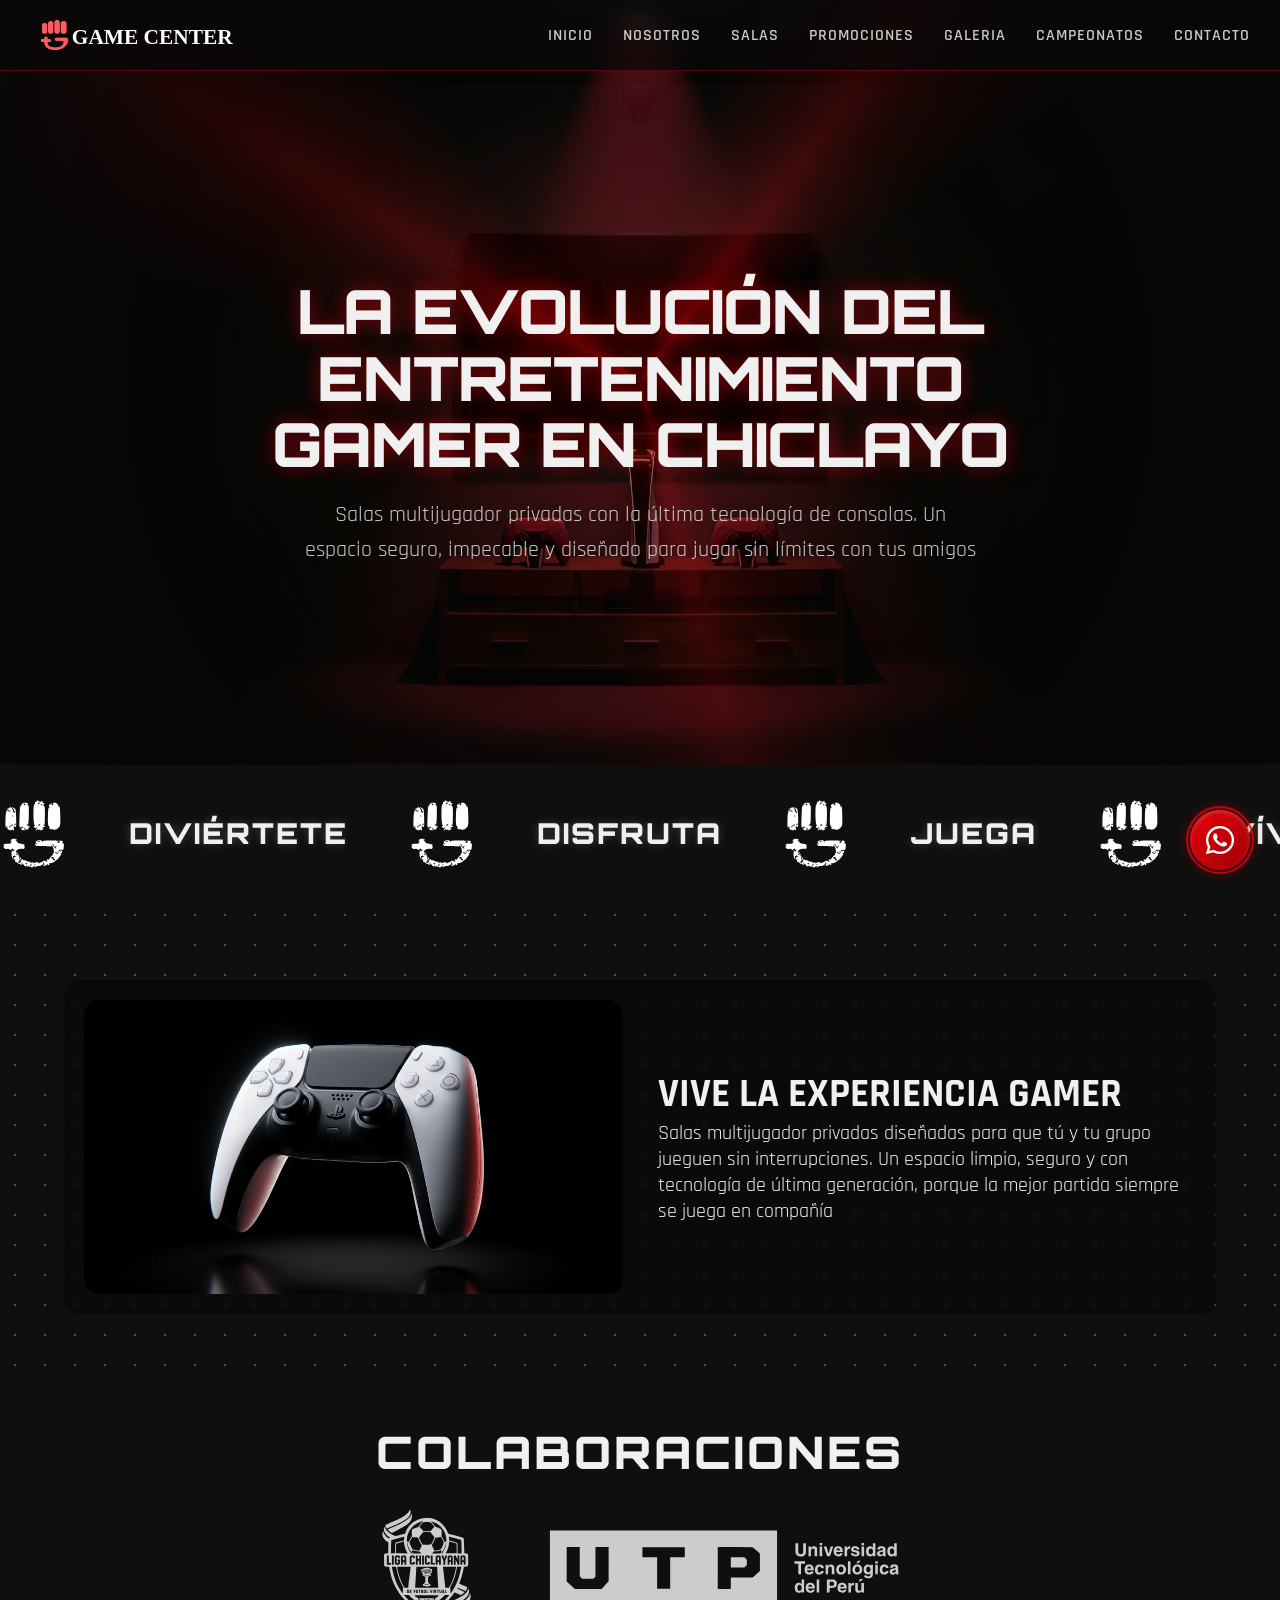
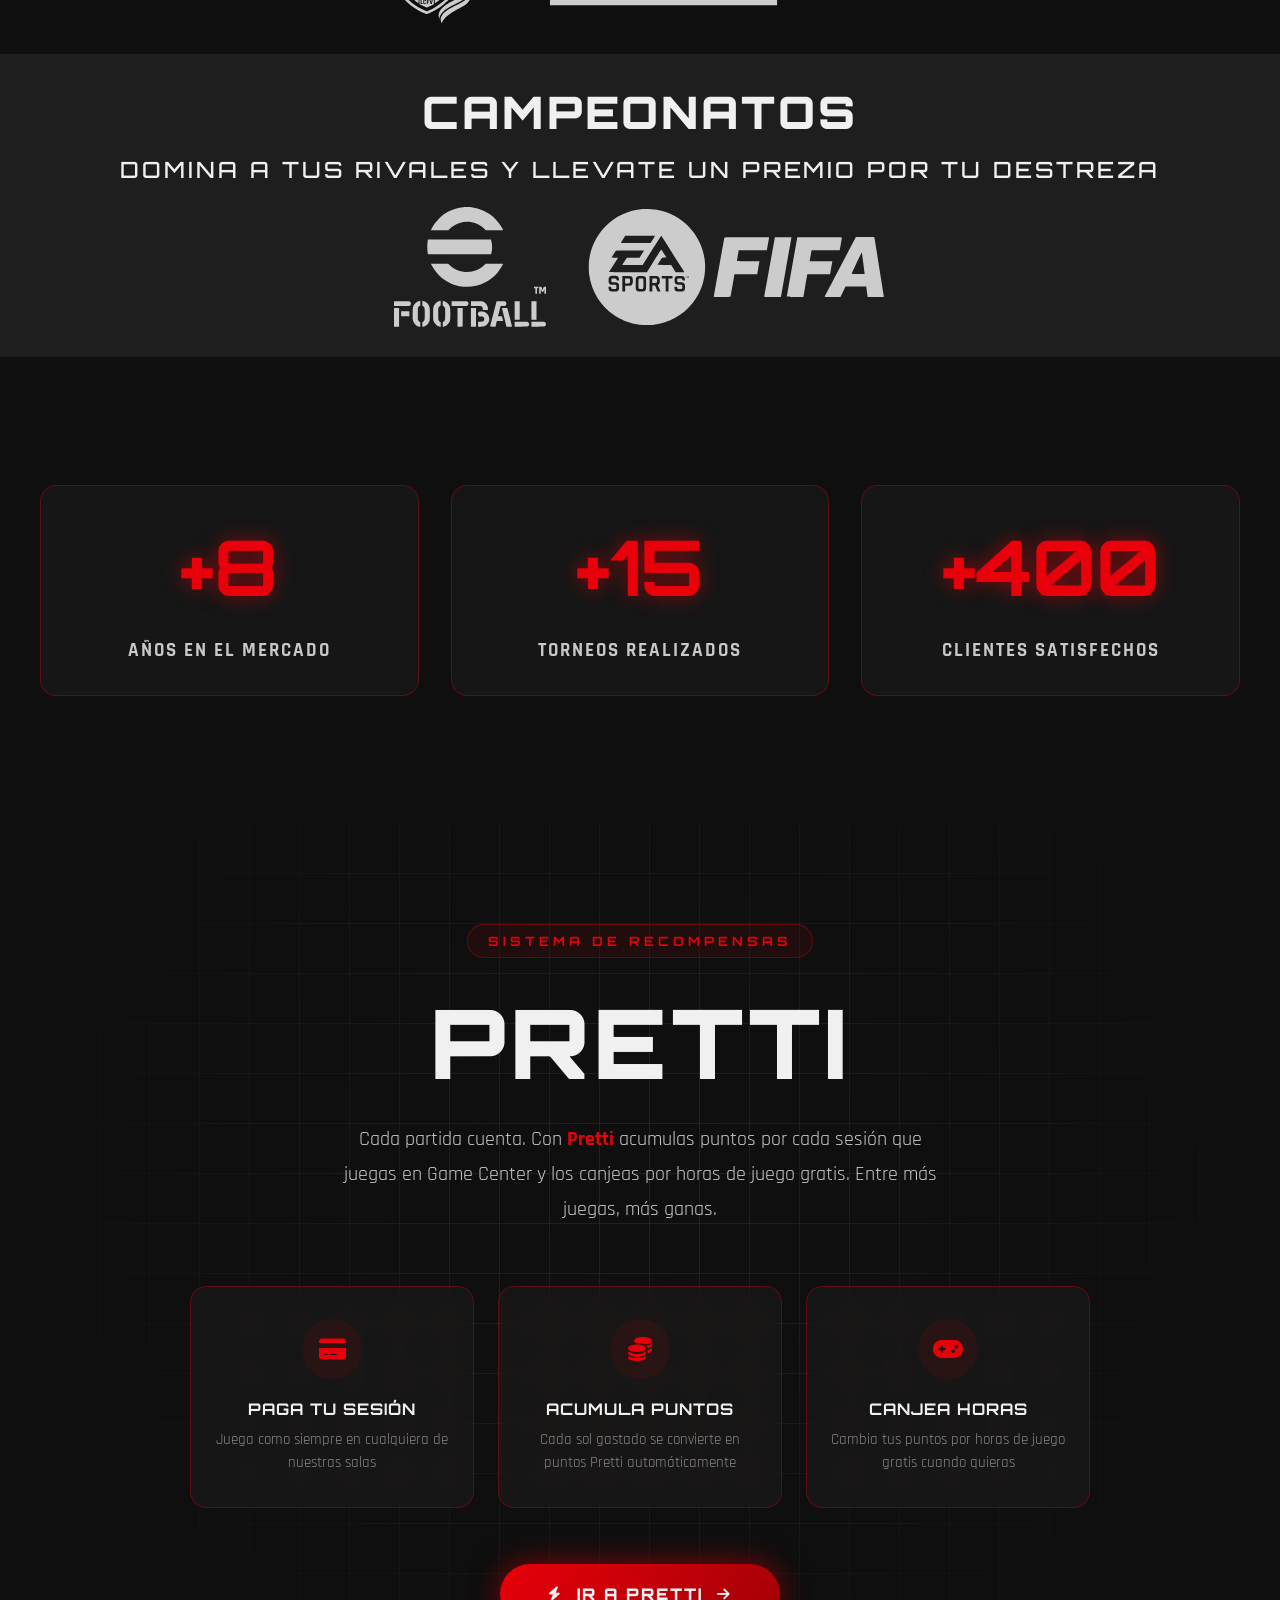
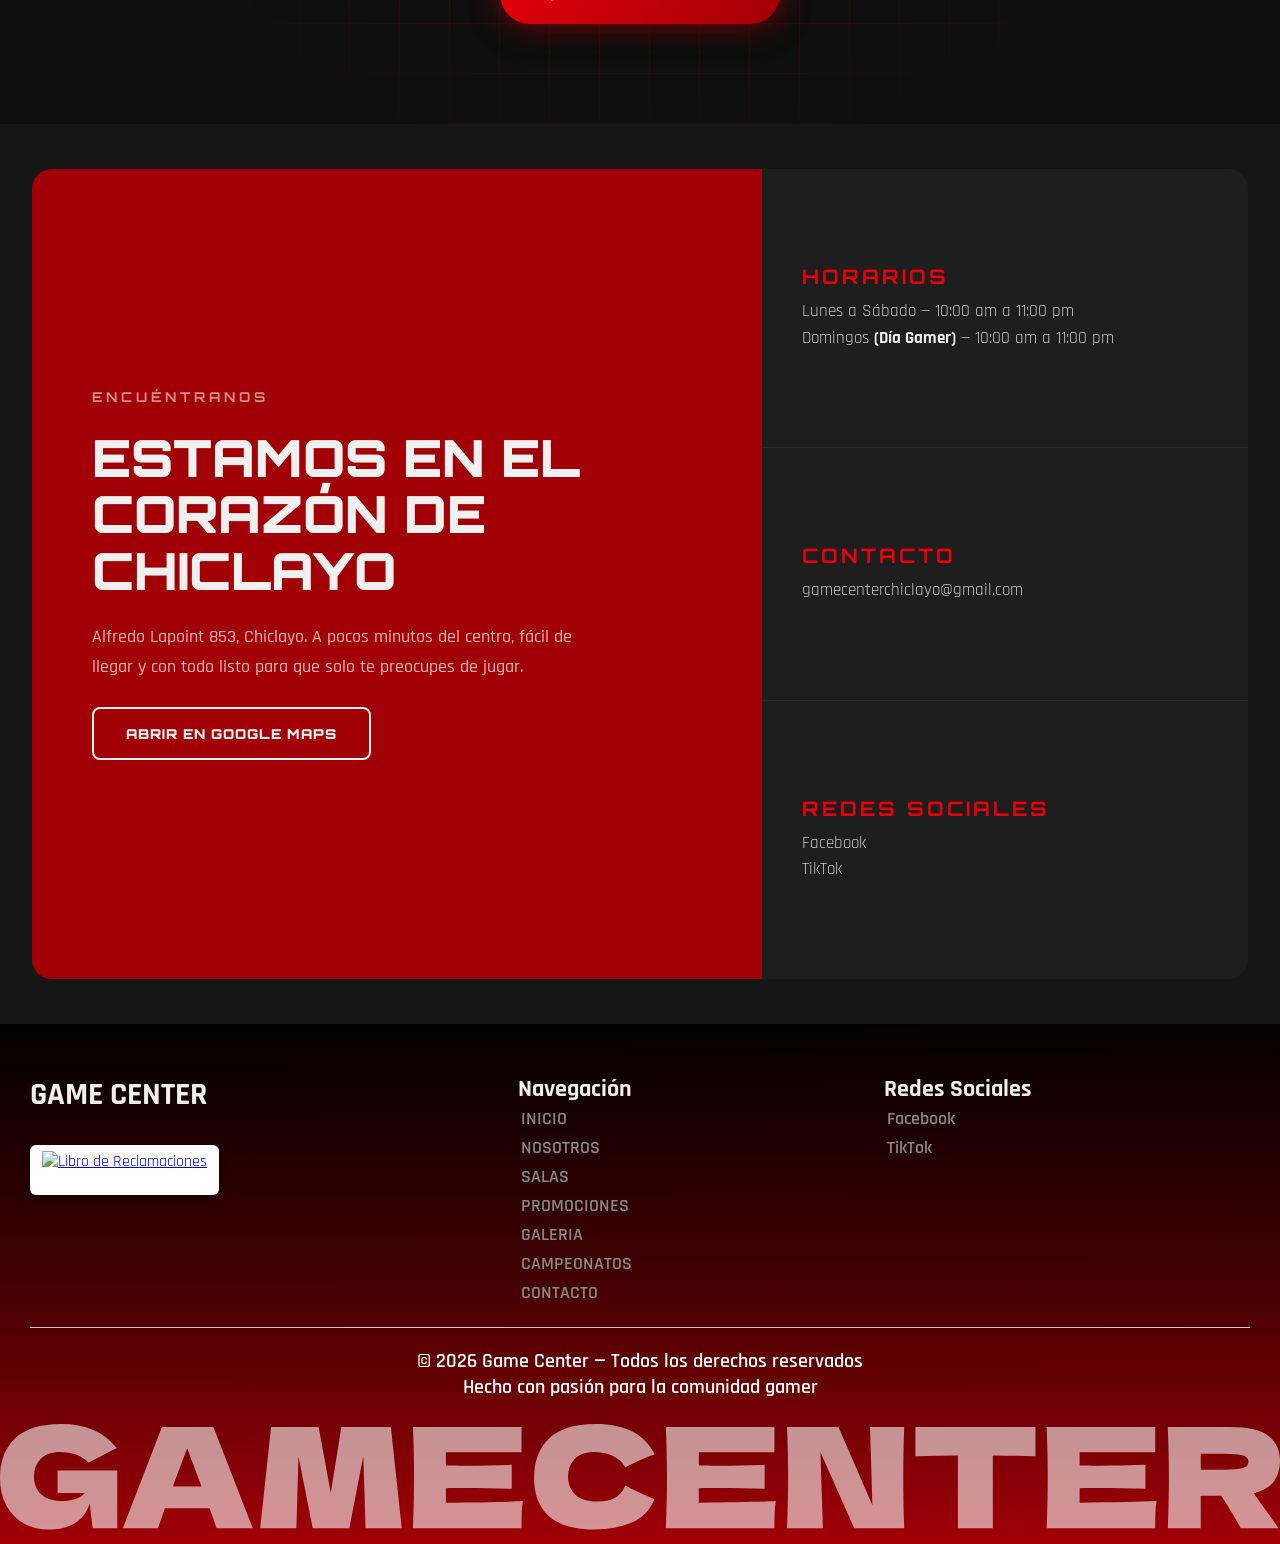
==== commit 093c4e4e: "Agregando GoogleTag" ====
--- a/index.html
+++ b/index.html
@@ -12,6 +12,15 @@
   window.si = window.si || function () { (window.siq = window.siq || []).push(arguments); };
 </script>
 <script defer src="/_vercel/speed-insights/script.js"></script>
+<!-- Google tag (gtag.js) -->
+<script async src="https://www.googletagmanager.com/gtag/js?id=G-F5TDVML1EV"></script>
+<script>
+  window.dataLayer = window.dataLayer || [];
+  function gtag(){dataLayer.push(arguments);}
+  gtag('js', new Date());
+
+  gtag('config', 'G-F5TDVML1EV');
+</script>
   <!-- Google Tag Manager -->
   <script>(function (w, d, s, l, i) {
       w[l] = w[l] || []; w[l].push({
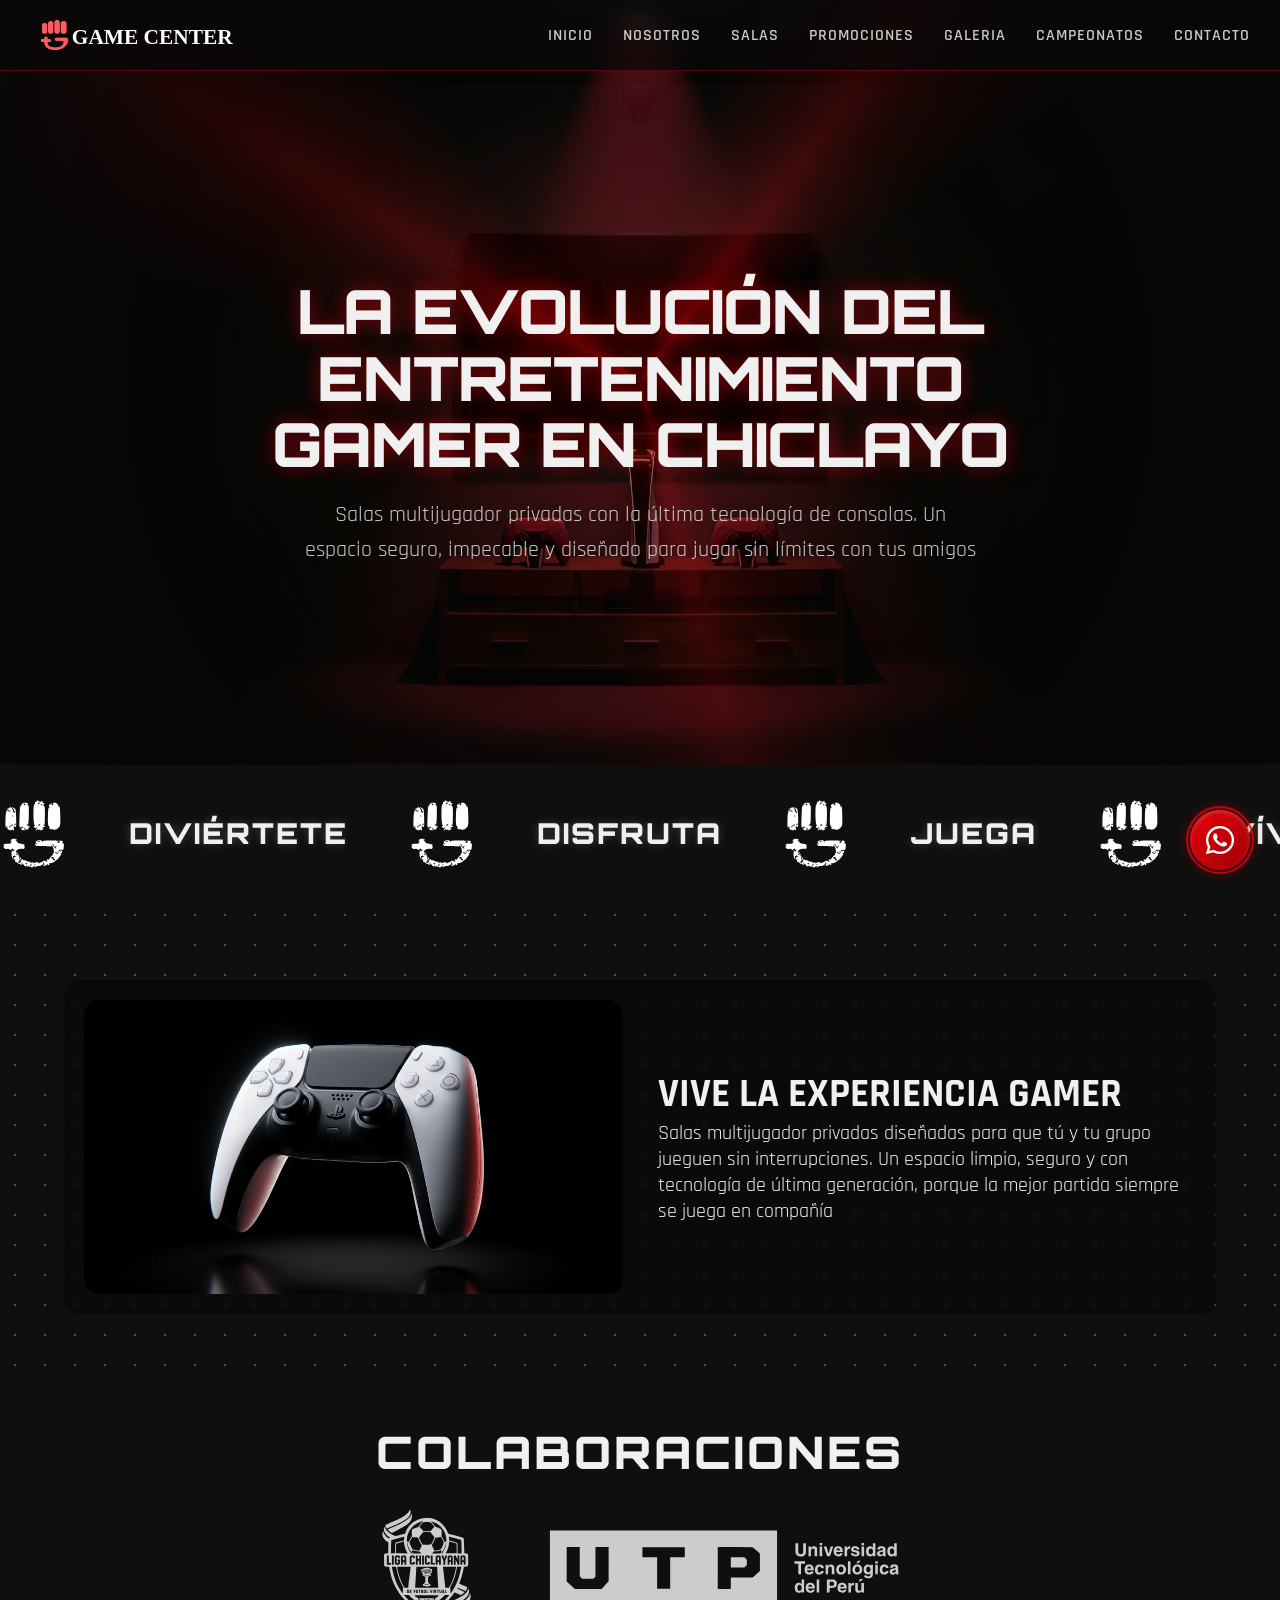
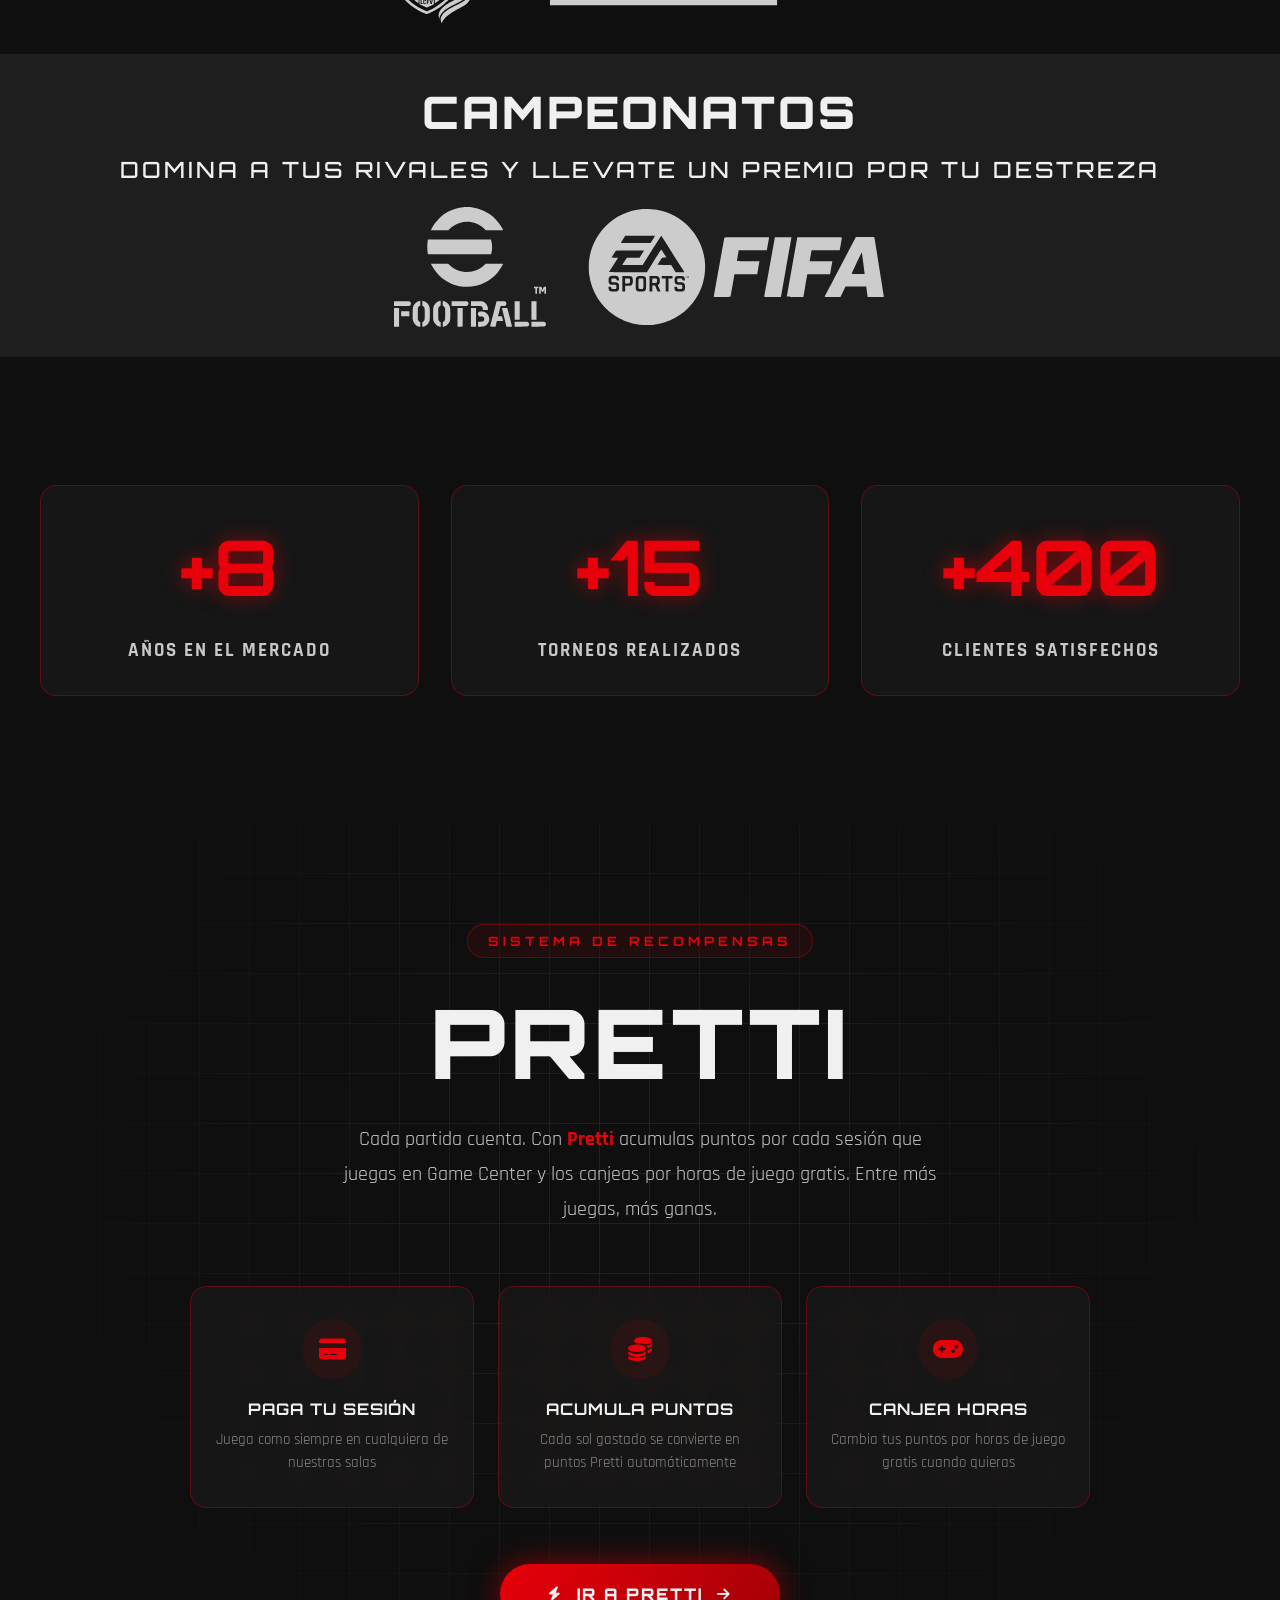
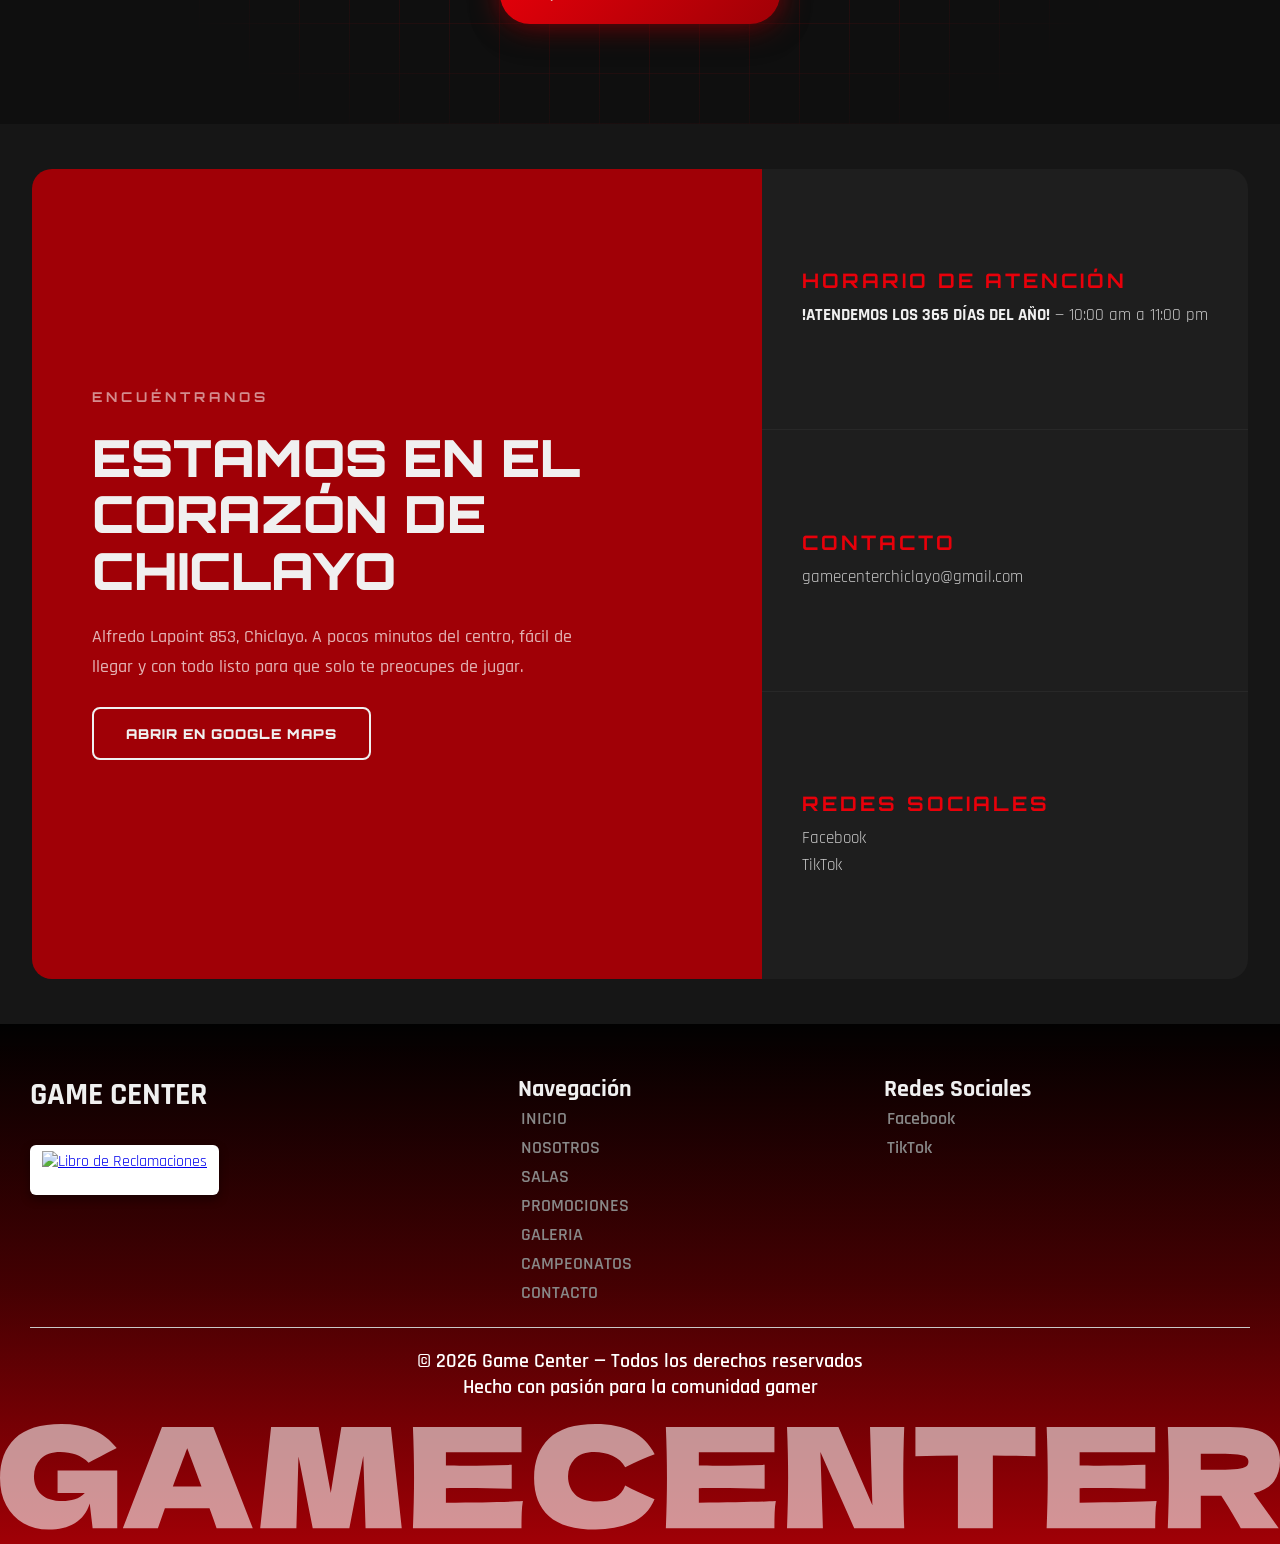
==== commit fca11dbb: "Actualización de descripción en horarios" ====
--- a/index.html
+++ b/index.html
@@ -248,10 +248,9 @@
         <div class="h8_der_container">
           <div class="h8_card">
             <div>
-              <h3>HORARIOS</h3>
-              <p>Lunes a Sábado — 10:00 am a 11:00 pm</p>
+              <h3>HORARIO DE ATENCIÓN</h3>
               <p>
-                Domingos <strong>(Día Gamer)</strong> — 10:00 am a 11:00 pm
+                <strong>!ATENDEMOS LOS 365 DÍAS DEL AÑO!</strong> — 10:00 am a 11:00 pm
               </p>
             </div>
           </div>
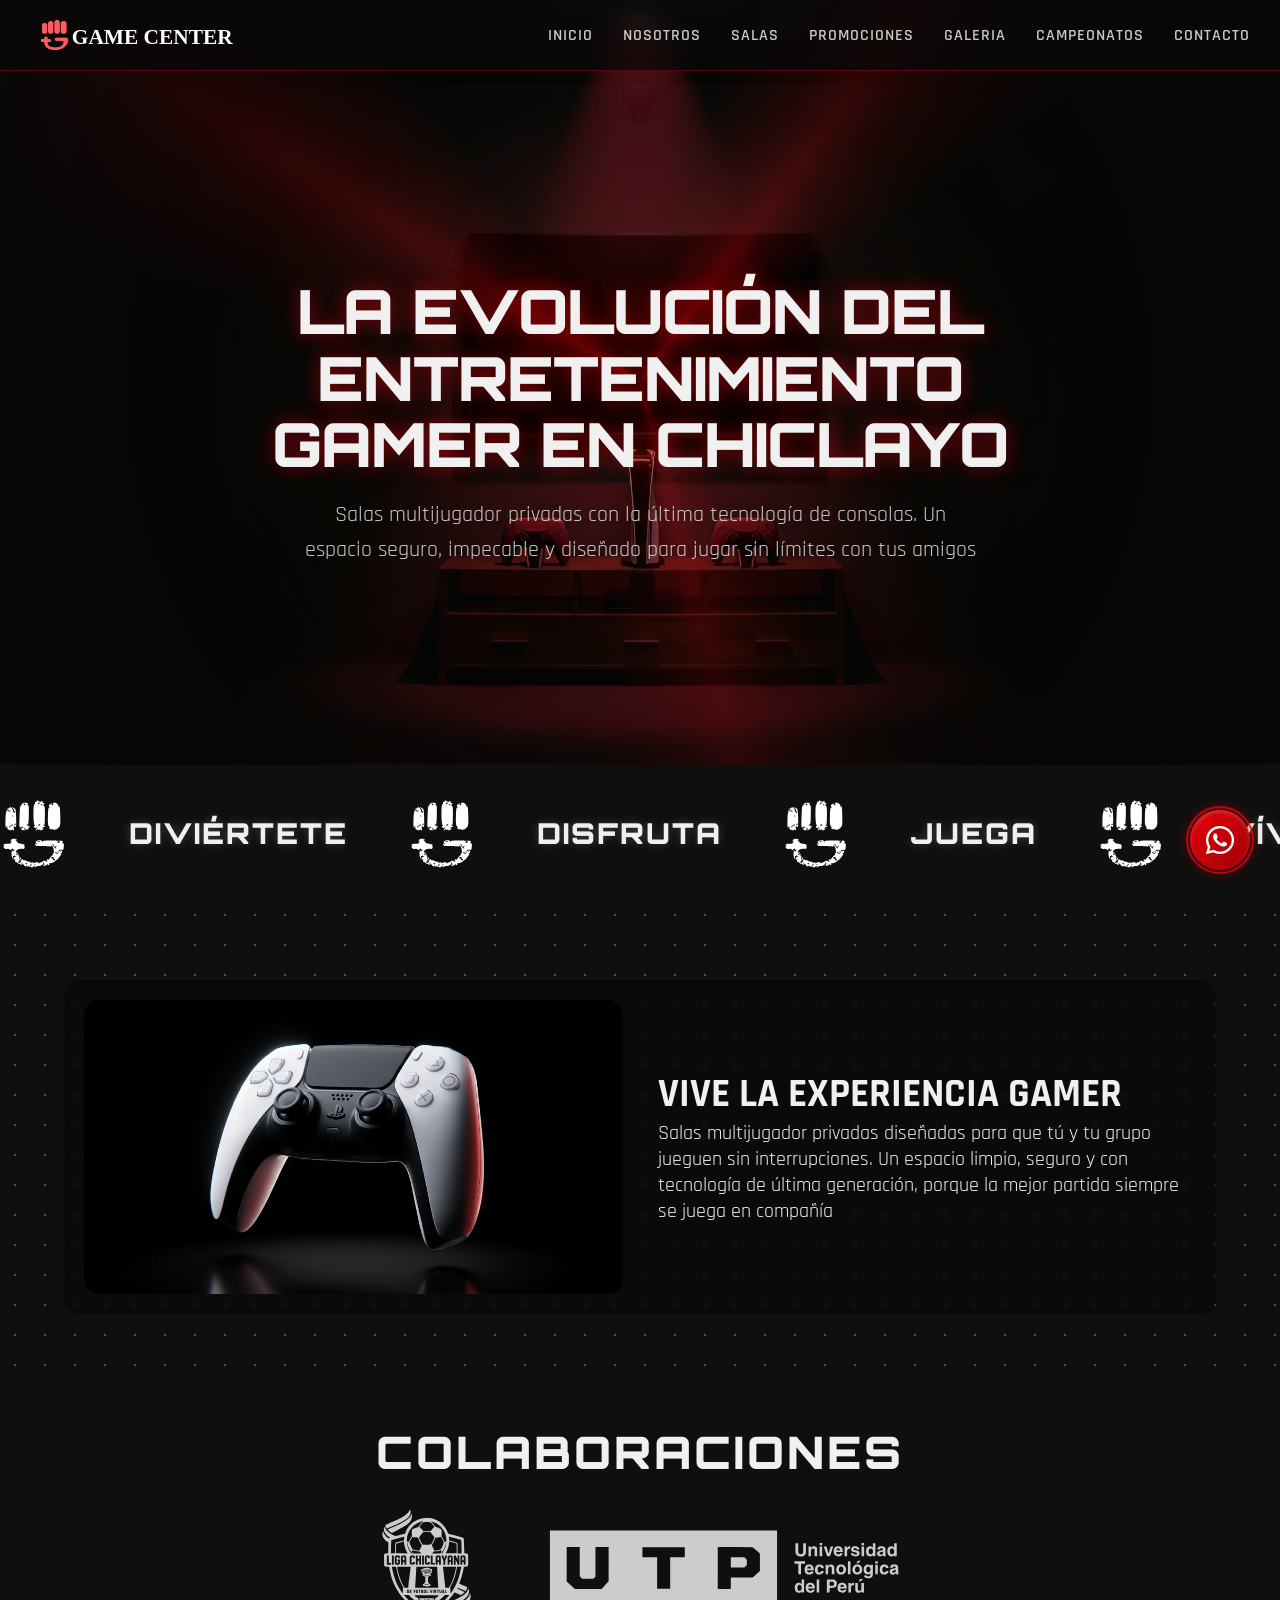
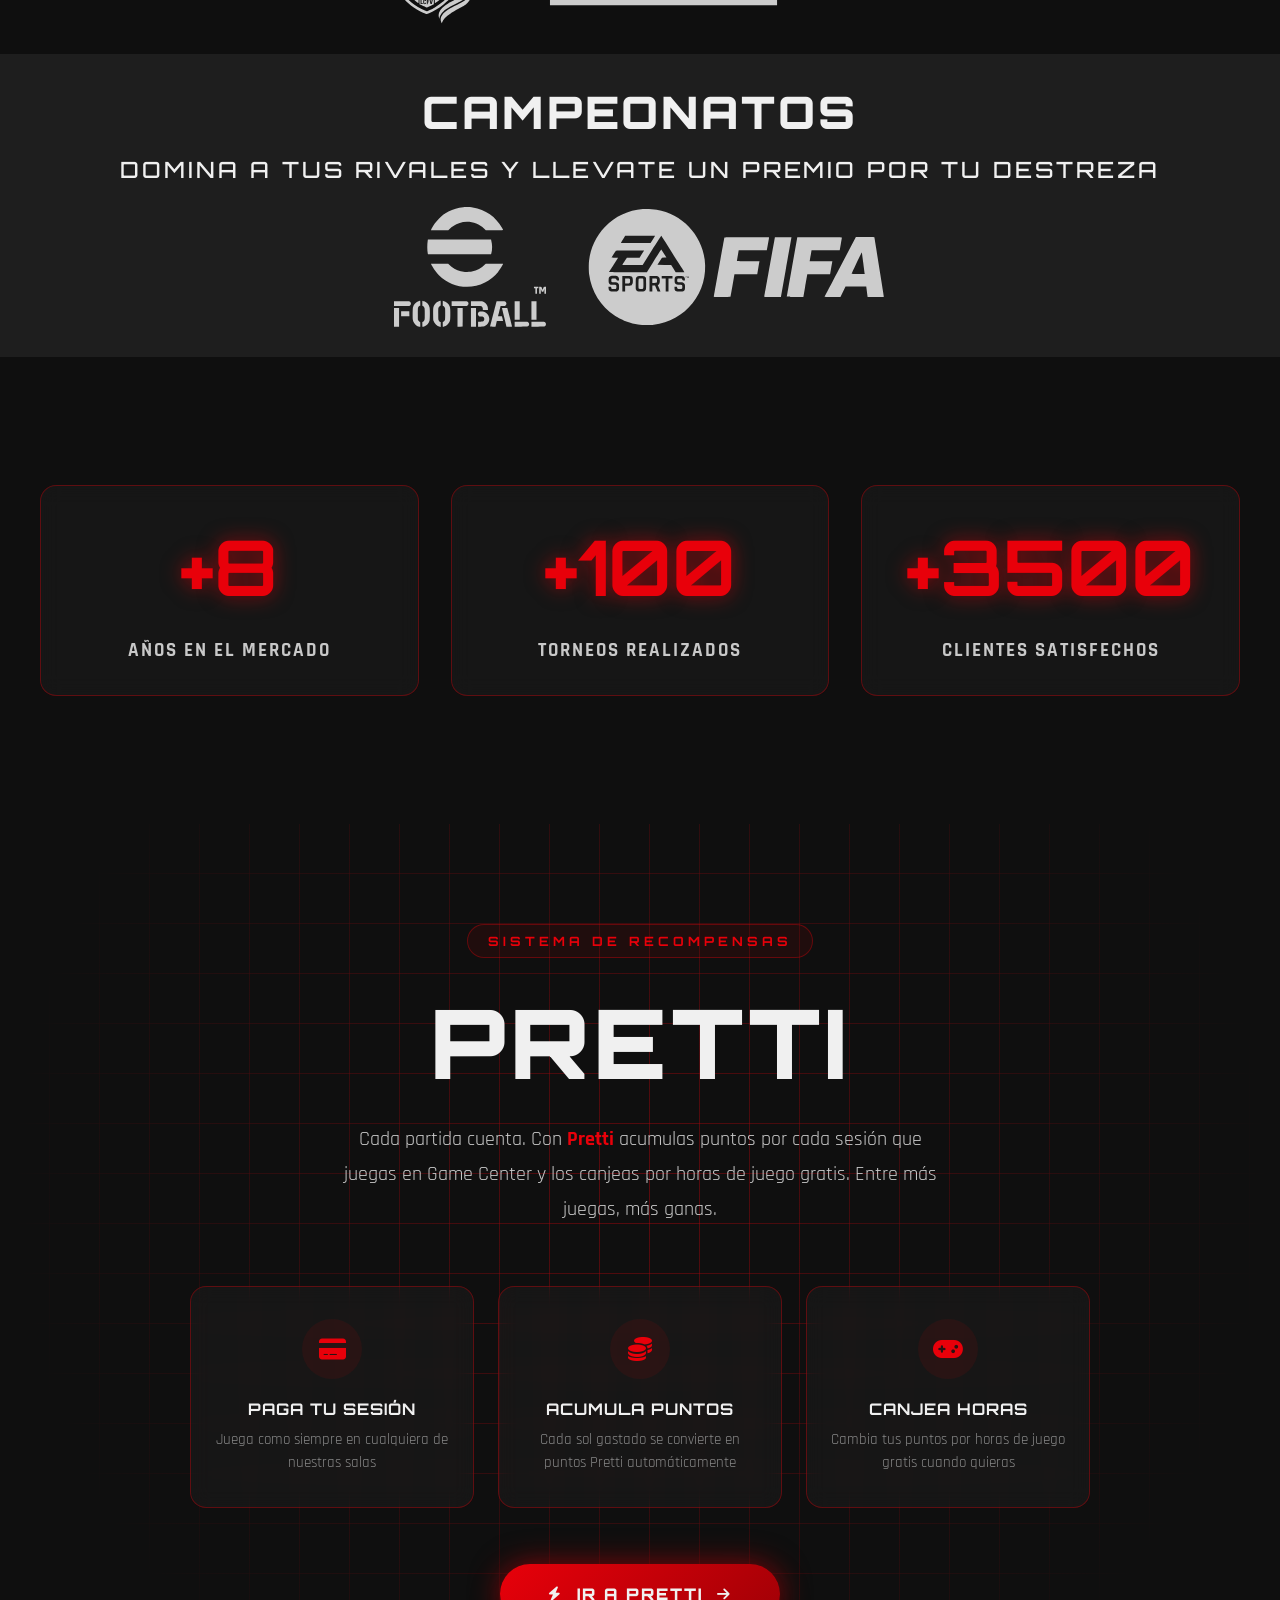
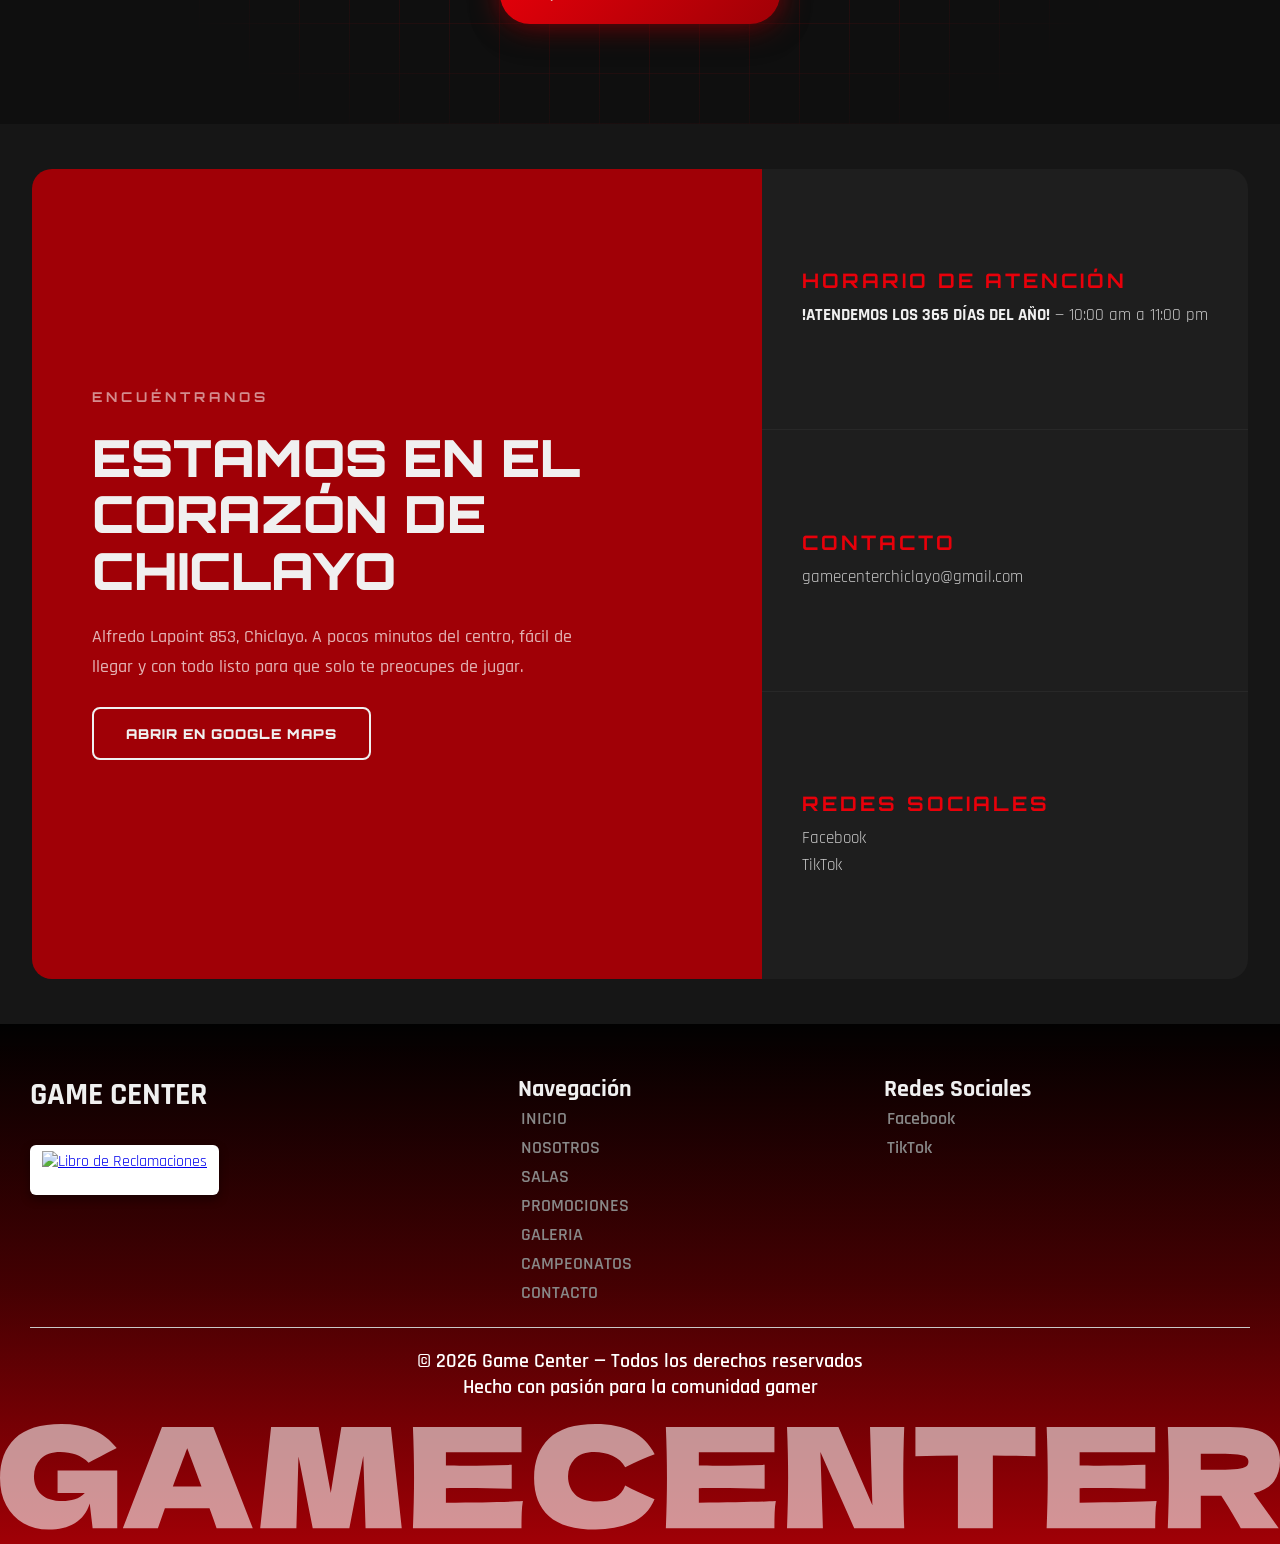
==== commit 114a23e3: "Actualización de contadores" ====
--- a/index.html
+++ b/index.html
@@ -183,12 +183,12 @@
         </div>
 
         <div class="h6_contadores">
-          <h1><span data-count="15">+0</span></h1>
+          <h1><span data-count="100">+0</span></h1>
           <h3>TORNEOS REALIZADOS</h3>
         </div>
 
         <div class="h6_contadores">
-          <h1><span data-count="400">+0</span></h1>
+          <h1><span data-count="3500">+0</span></h1>
           <h3>CLIENTES SATISFECHOS</h3>
         </div>
       </div>
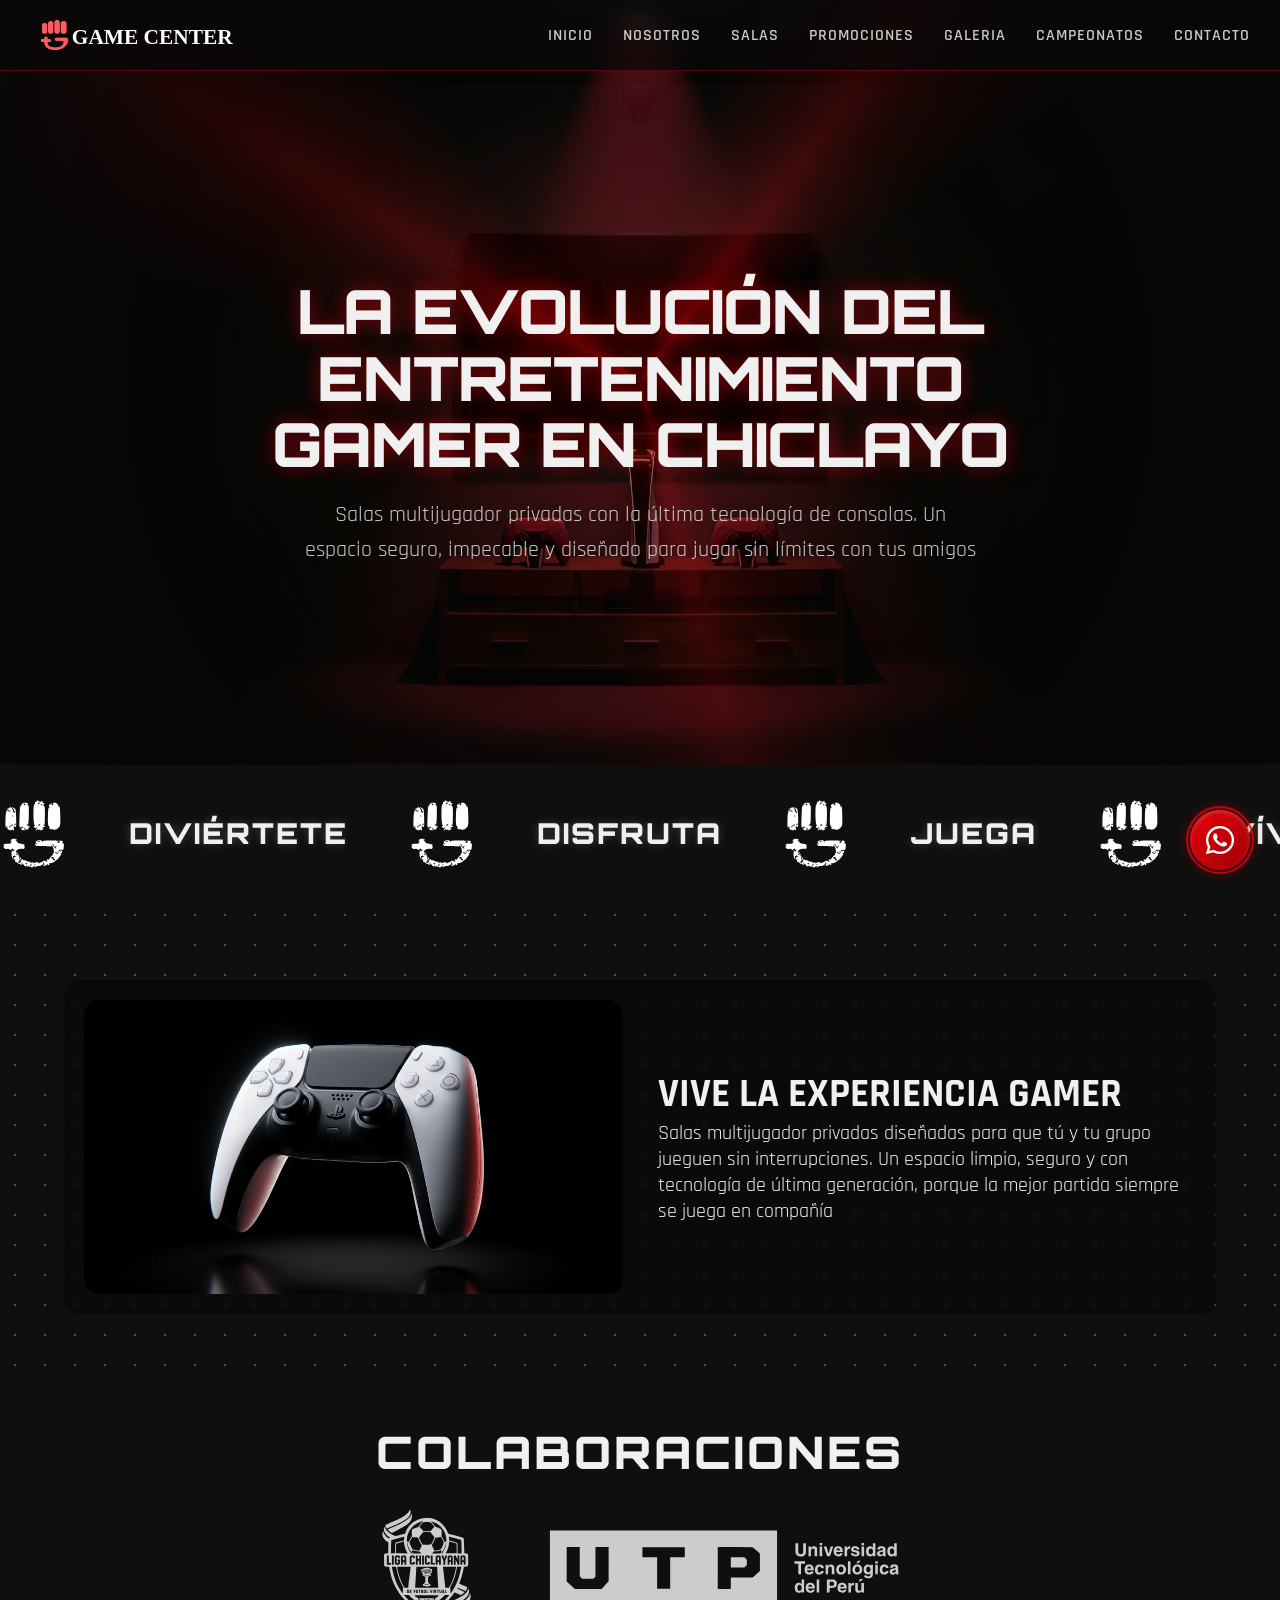
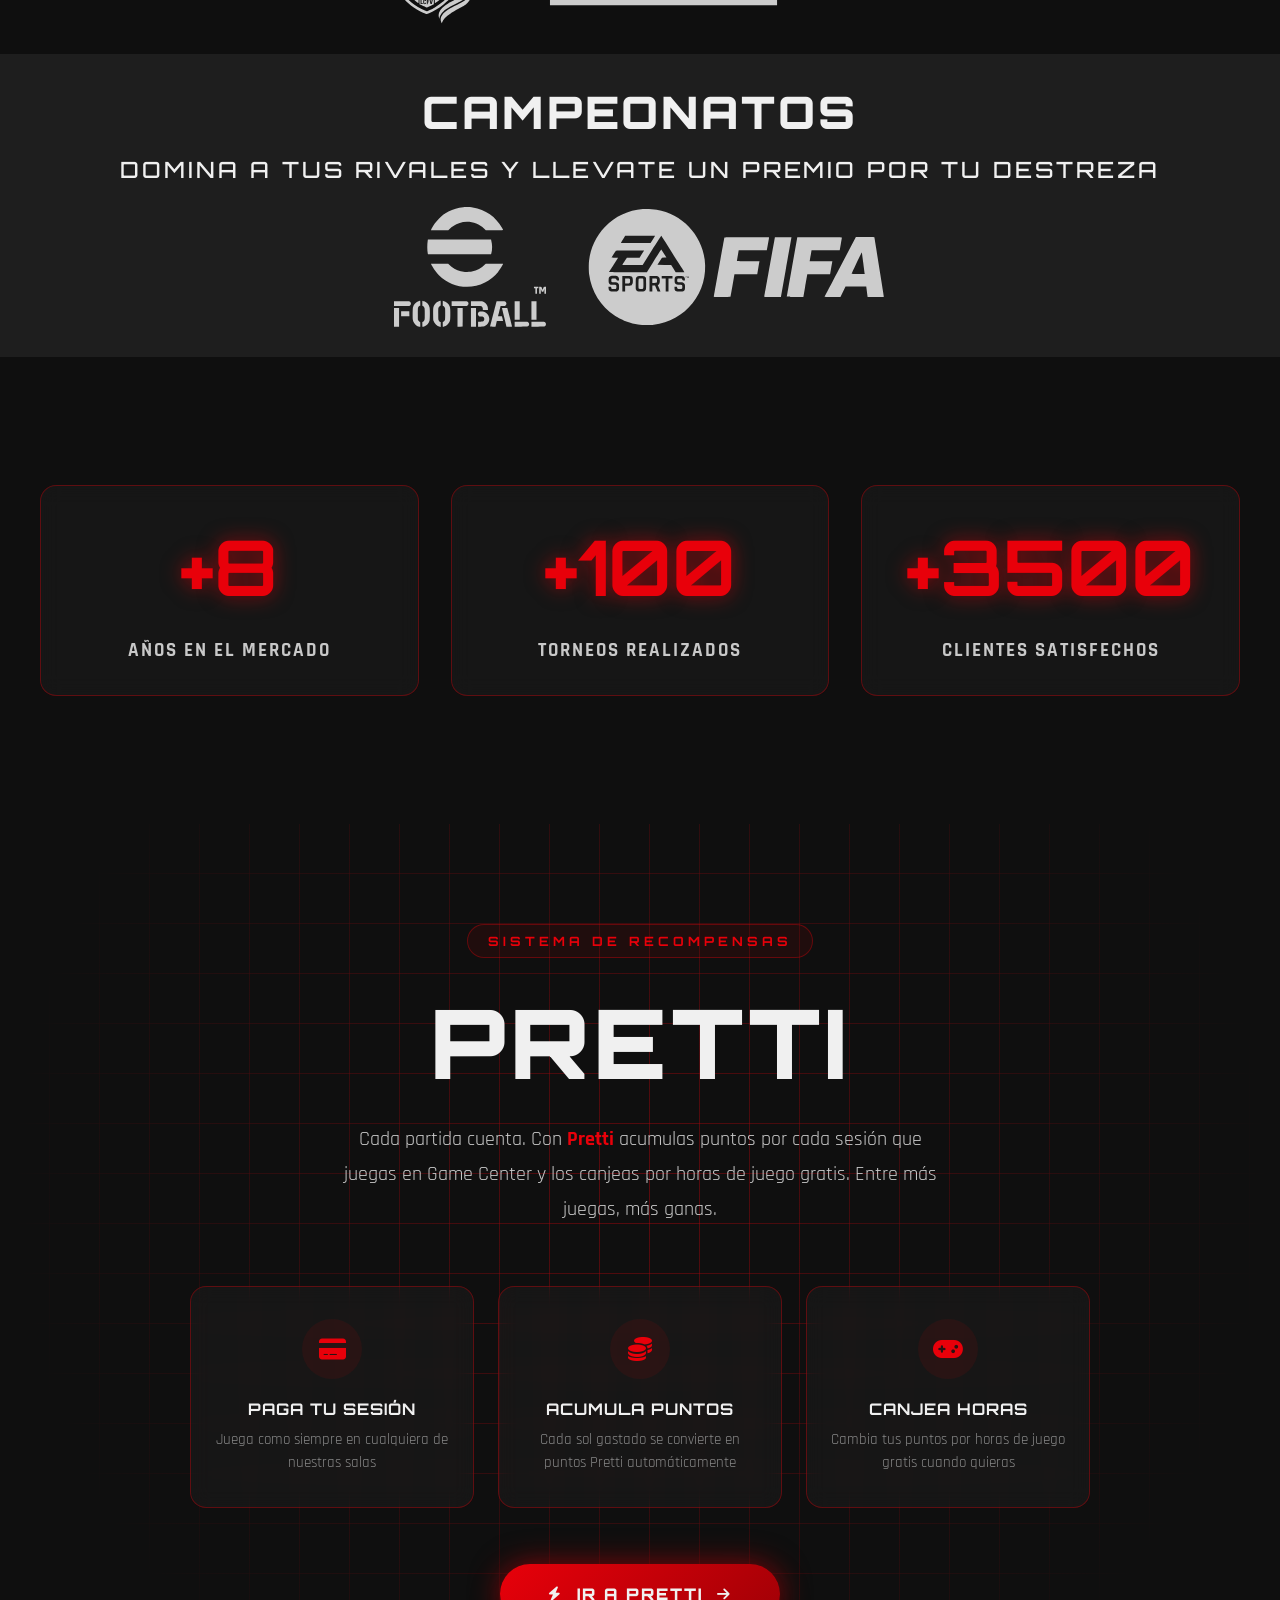
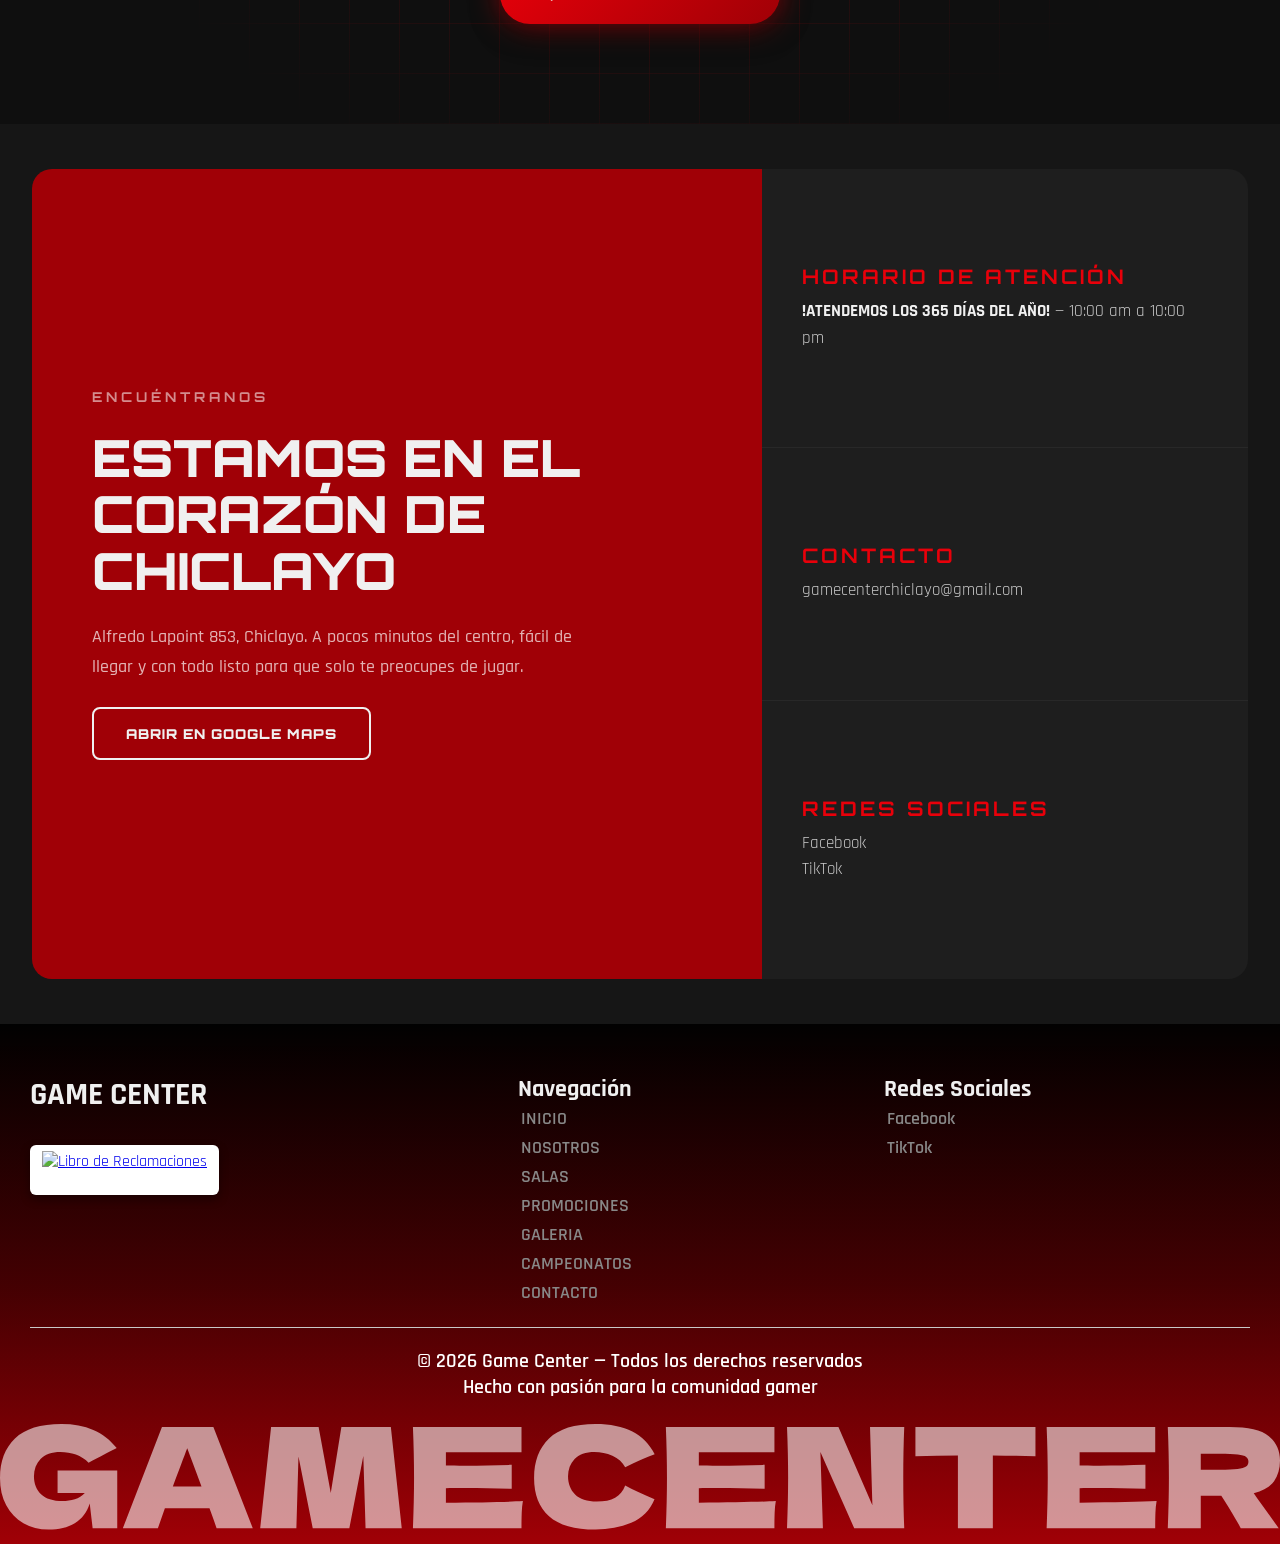
==== commit c4cf9eec: "Actualizacion de horario" ====
--- a/index.html
+++ b/index.html
@@ -250,7 +250,7 @@
             <div>
               <h3>HORARIO DE ATENCIÓN</h3>
               <p>
-                <strong>!ATENDEMOS LOS 365 DÍAS DEL AÑO!</strong> — 10:00 am a 11:00 pm
+                <strong>!ATENDEMOS LOS 365 DÍAS DEL AÑO!</strong> — 10:00 am a 10:00 pm
               </p>
             </div>
           </div>
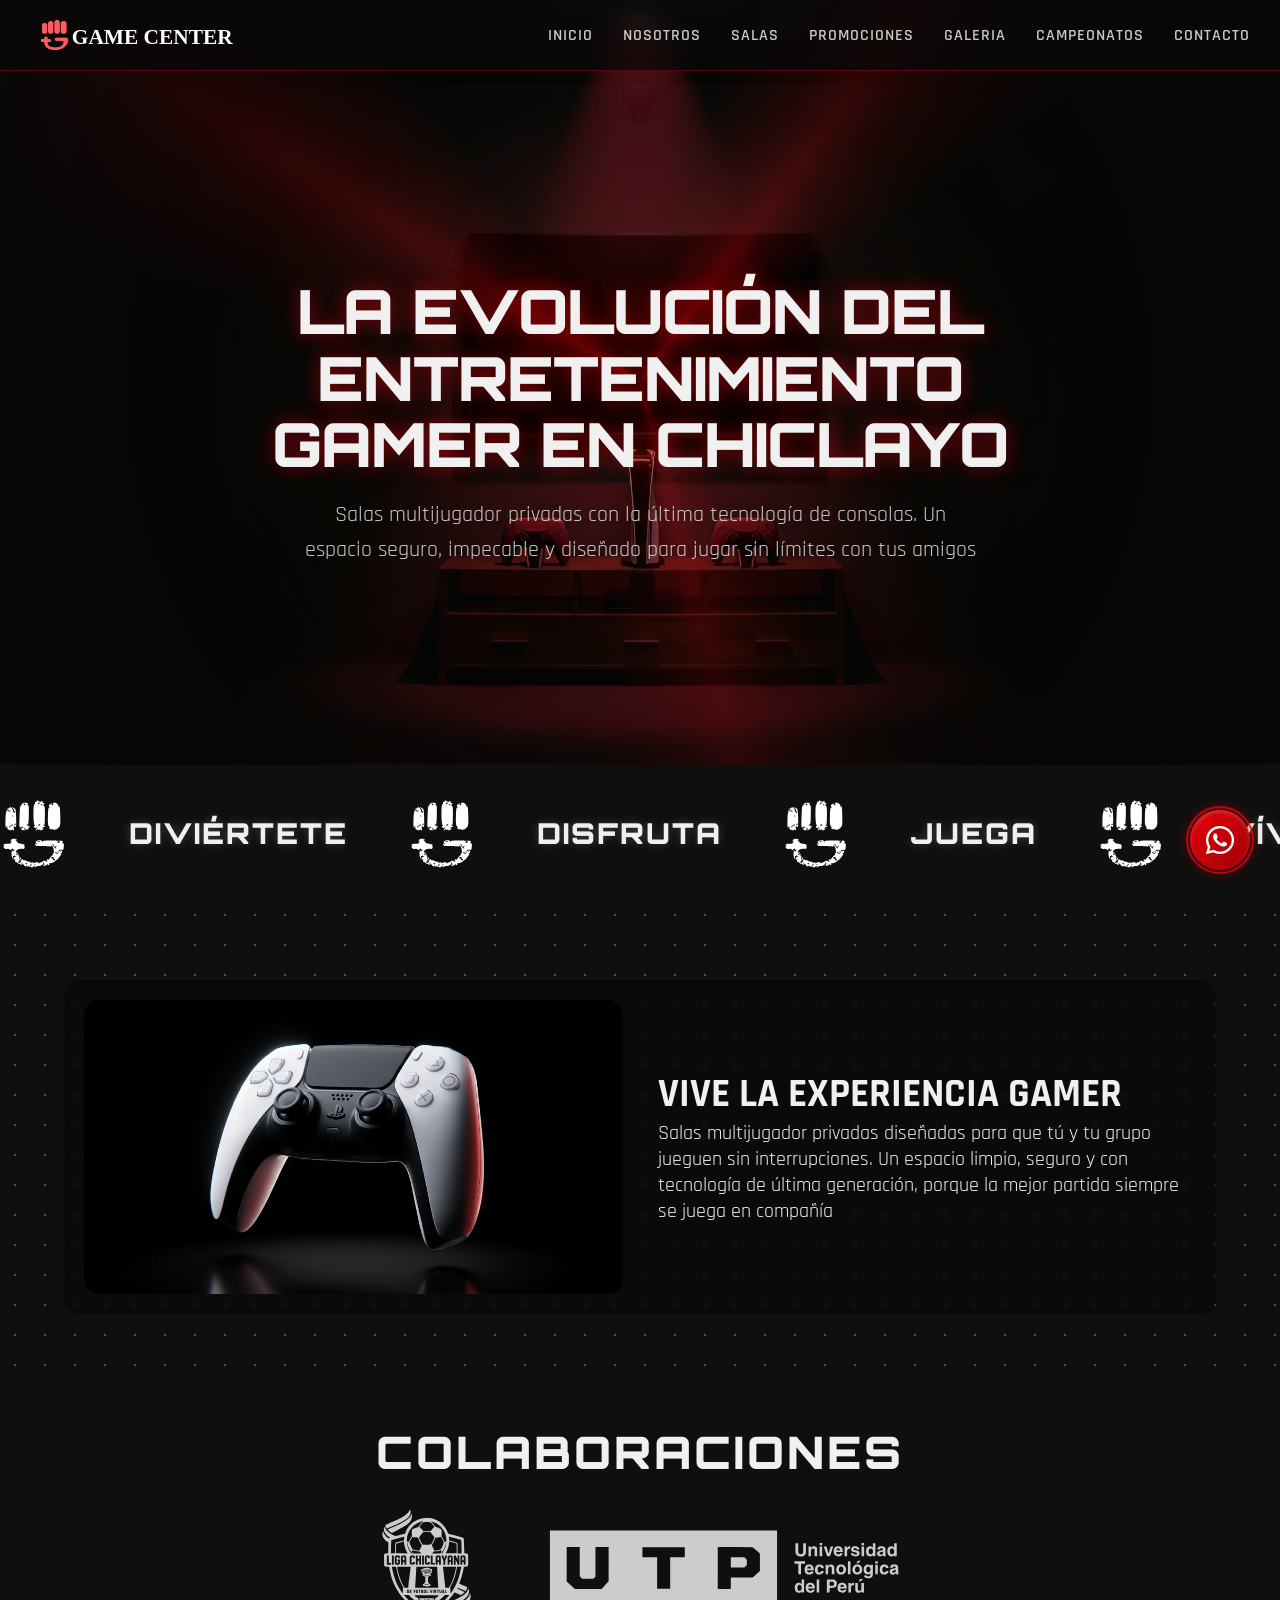
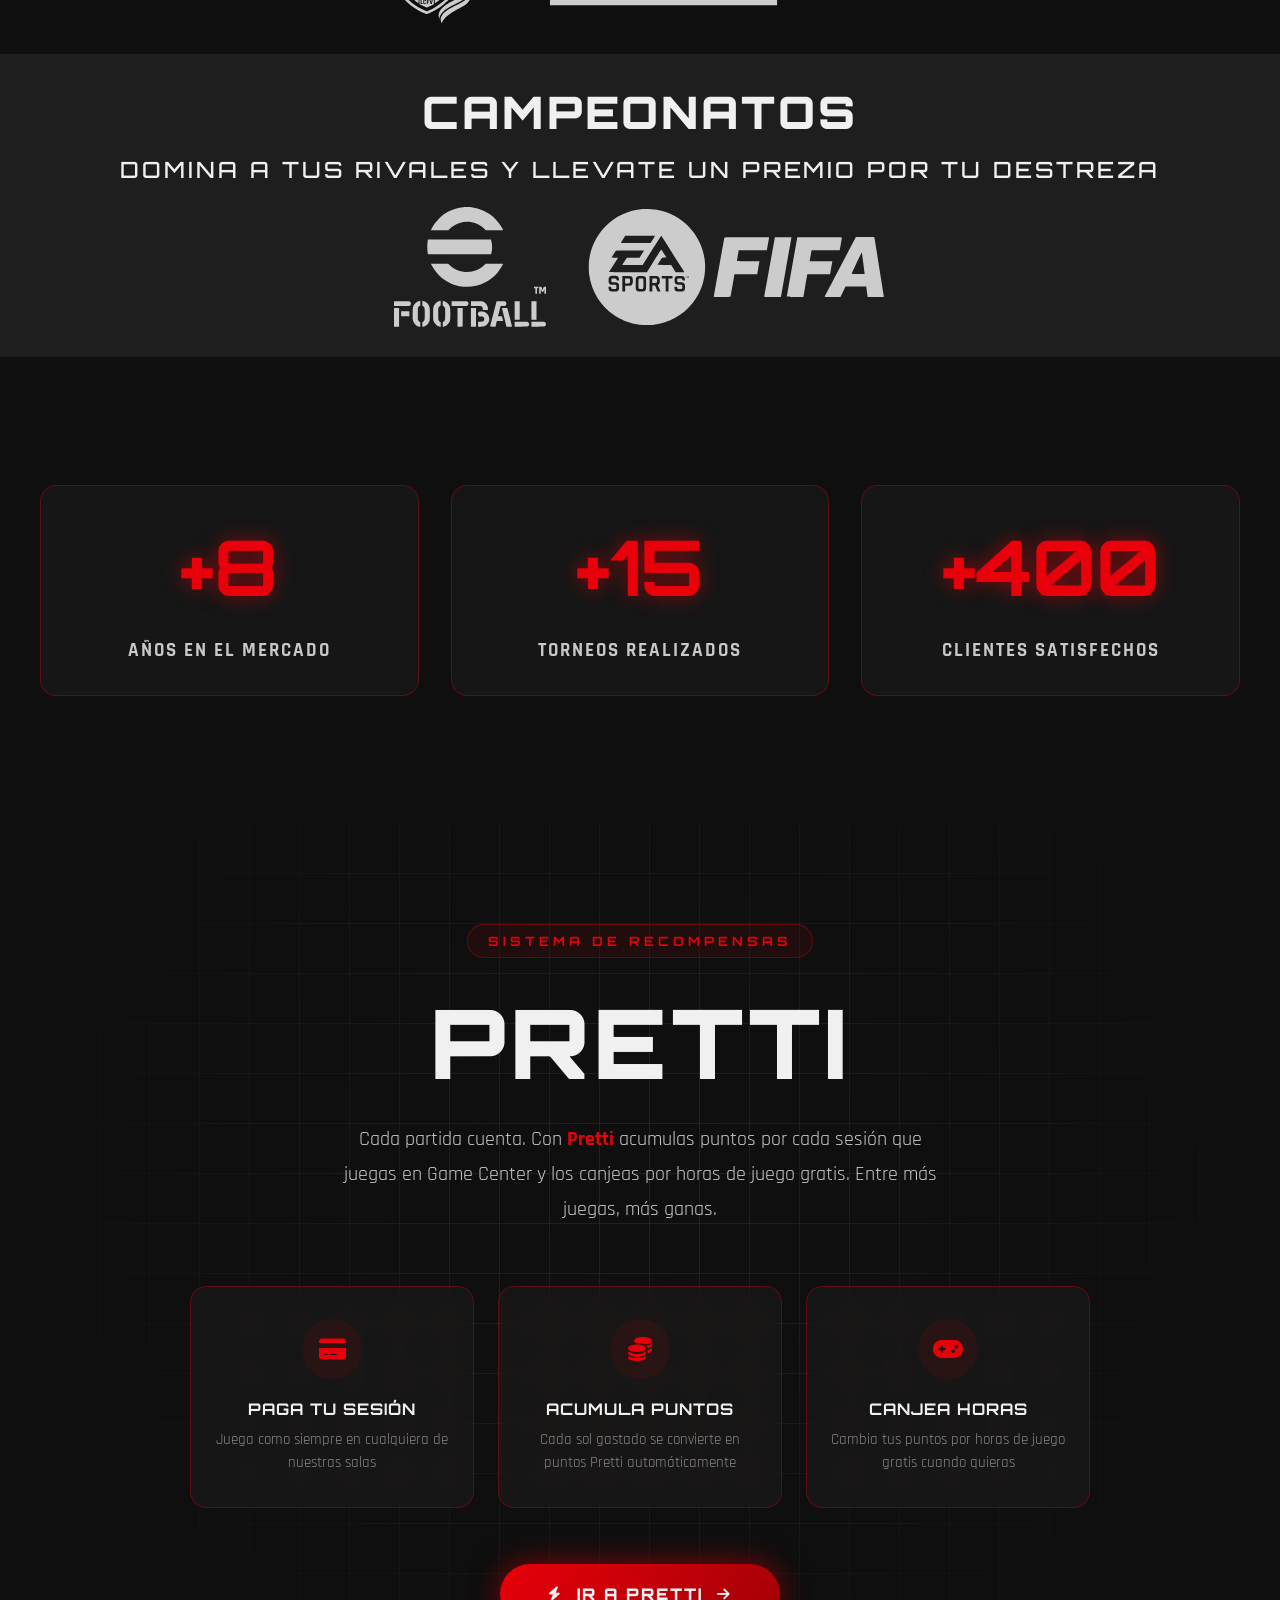
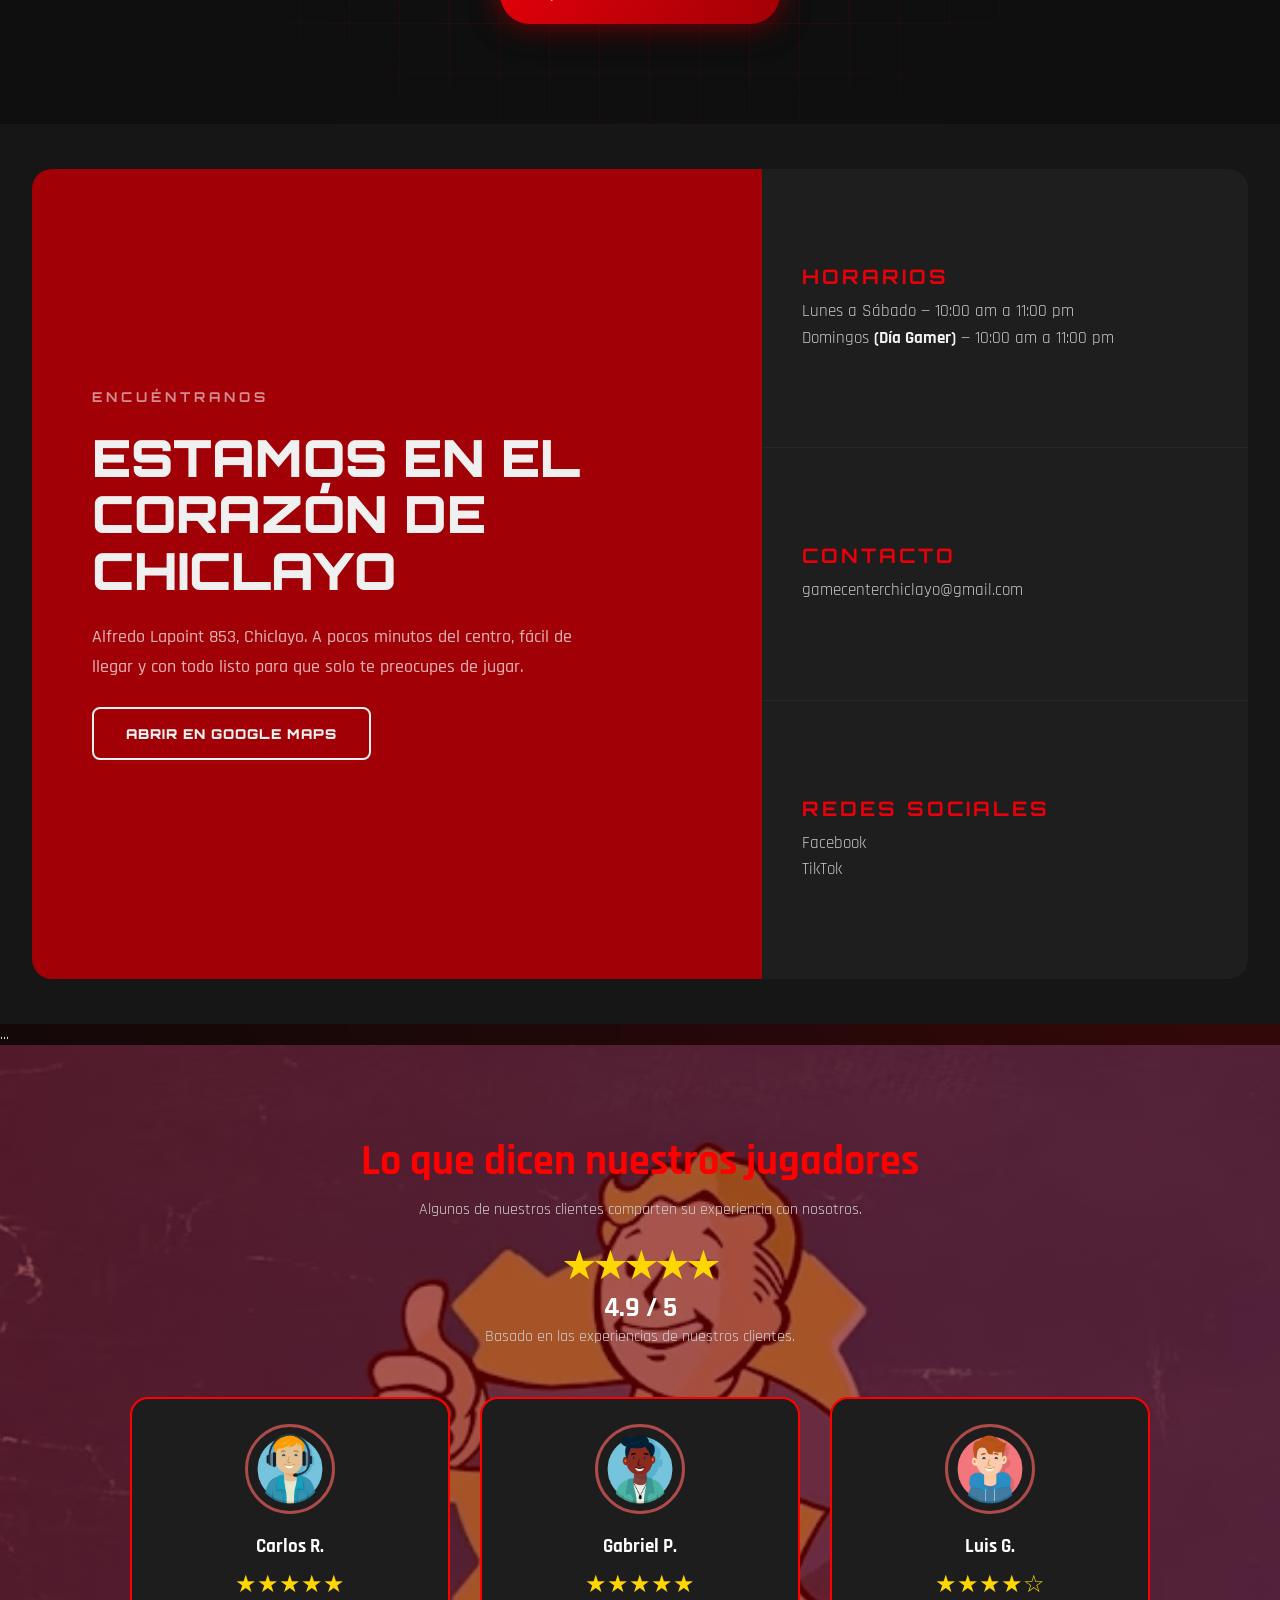
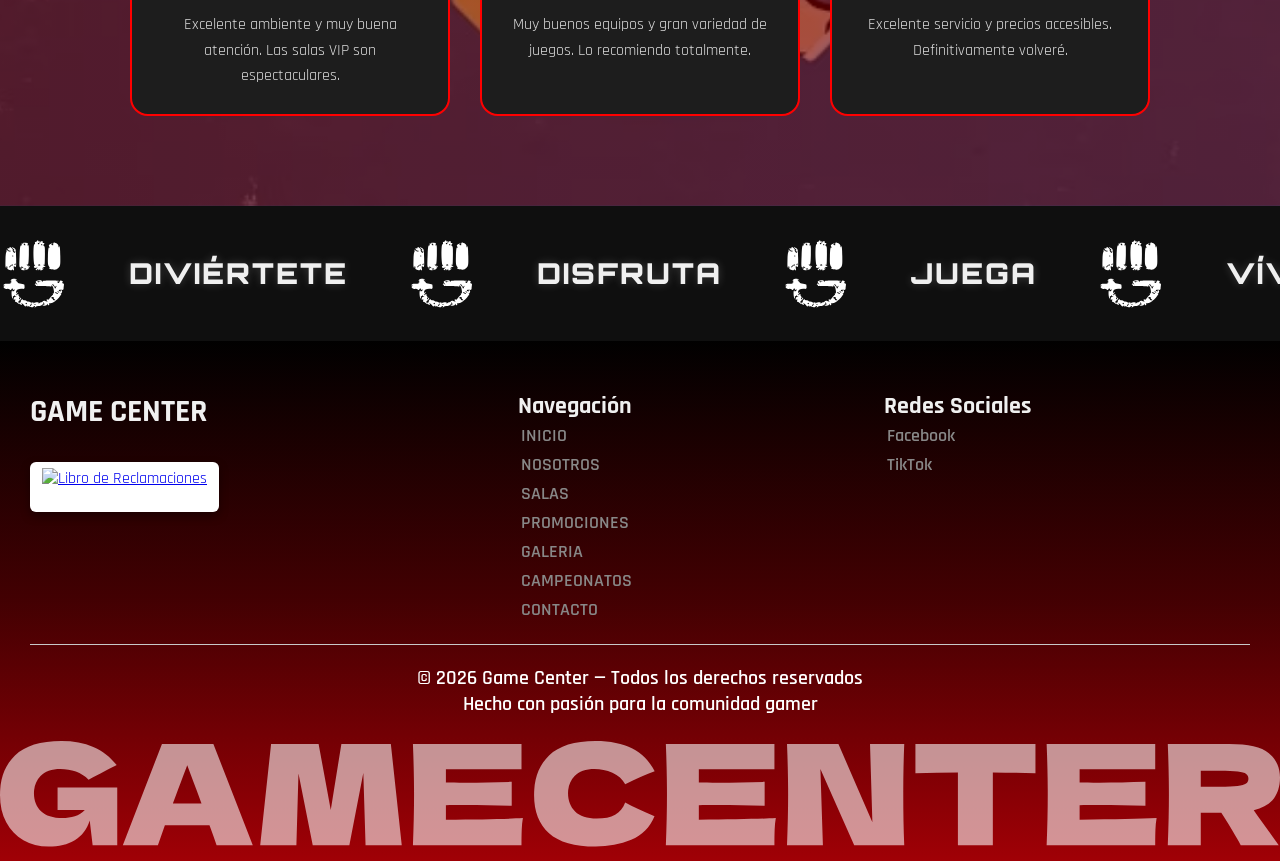
==== commit 36609f83: "arreglos y agrego de opiniones de usuarios" ====
--- a/index.html
+++ b/index.html
@@ -183,12 +183,12 @@
         </div>
 
         <div class="h6_contadores">
-          <h1><span data-count="100">+0</span></h1>
+          <h1><span data-count="15">+0</span></h1>
           <h3>TORNEOS REALIZADOS</h3>
         </div>
 
         <div class="h6_contadores">
-          <h1><span data-count="3500">+0</span></h1>
+          <h1><span data-count="400">+0</span></h1>
           <h3>CLIENTES SATISFECHOS</h3>
         </div>
       </div>
@@ -248,9 +248,10 @@
         <div class="h8_der_container">
           <div class="h8_card">
             <div>
-              <h3>HORARIO DE ATENCIÓN</h3>
+              <h3>HORARIOS</h3>
+              <p>Lunes a Sábado — 10:00 am a 11:00 pm</p>
               <p>
-                <strong>!ATENDEMOS LOS 365 DÍAS DEL AÑO!</strong> — 10:00 am a 10:00 pm
+                Domingos <strong>(Día Gamer)</strong> — 10:00 am a 11:00 pm
               </p>
             </div>
           </div>
@@ -274,6 +275,128 @@
       </div>
     </div>
   </section>
+
+...
+</section>
+
+<!-- ================= OPINIONES ================= -->
+
+<section class="opiniones">
+
+    <div class="titulo_opiniones">
+
+        <h2>Lo que dicen nuestros jugadores</h2>
+
+        <p>Algunos de nuestros clientes comparten su experiencia con nosotros.</p>
+
+    </div>
+
+    <div class="calificacion_general">
+
+        <h3>★★★★★</h3>
+
+        <span>4.9 / 5</span>
+
+        <p>Basado en las experiencias de nuestros clientes.</p>
+
+    </div>
+
+    <div class="contenedor_opiniones">
+
+        <div class="card_opinion">
+
+            <img src="images/clientes/AVATAR 1.png" alt="Carlos">
+
+            <h3>Carlos R.</h3>
+
+            <div class="estrellas">★★★★★</div>
+
+            <p>
+                Excelente ambiente y muy buena atención.
+                Las salas VIP son espectaculares.
+            </p>
+
+        </div>
+
+        <div class="card_opinion">
+
+            <img src="images/clientes/AVATAR 2.png" alt="Gabriel">
+
+            <h3>Gabriel P.</h3>
+
+            <div class="estrellas">★★★★★</div>
+
+            <p>
+                Muy buenos equipos y gran variedad de juegos.
+                Lo recomiendo totalmente.
+            </p>
+
+        </div>
+
+        <div class="card_opinion">
+
+            <img src="images/clientes/AVATAR 3.png" alt="Luis">
+
+            <h3>Luis G.</h3>
+
+            <div class="estrellas">★★★★☆</div>
+
+            <p>
+                Excelente servicio y precios accesibles.
+                Definitivamente volveré.
+            </p>
+
+        </div>
+
+    </div>
+
+</section>
+
+<section class="hero_2">
+    <div class="h_2_carrusel">
+      <div class="carrusel_track">
+        <img src="./images/svgs/cropped-logo.svg" alt="Logo" />
+        <span class="carrusel_texto">DIVIÉRTETE</span>
+        <img src="./images/svgs/cropped-logo.svg" alt="Logo" />
+        <span class="carrusel_texto">DISFRUTA</span>
+        <img src="./images/svgs/cropped-logo.svg" alt="Logo" />
+        <span class="carrusel_texto">JUEGA</span>
+        <img src="./images/svgs/cropped-logo.svg" alt="Logo" />
+        <span class="carrusel_texto">VÍVELO</span>
+        <img src="./images/svgs/cropped-logo.svg" alt="Logo" />
+        <span class="carrusel_texto">COMPITE</span>
+        <img src="./images/svgs/cropped-logo.svg" alt="Logo" />
+        <span class="carrusel_texto">GG</span>
+        <img src="./images/svgs/cropped-logo.svg" alt="Logo" />
+        <span class="carrusel_texto">DIVIÉRTETE</span>
+        <img src="./images/svgs/cropped-logo.svg" alt="Logo" />
+        <span class="carrusel_texto">DISFRUTA</span>
+        <img src="./images/svgs/cropped-logo.svg" alt="Logo" />
+        <span class="carrusel_texto">JUEGA</span>
+        <img src="./images/svgs/cropped-logo.svg" alt="Logo" />
+        <span class="carrusel_texto">VÍVELO</span>
+        <img src="./images/svgs/cropped-logo.svg" alt="Logo" />
+        <span class="carrusel_texto">COMPITE</span>
+        <img src="./images/svgs/cropped-logo.svg" alt="Logo" />
+        <span class="carrusel_texto">GG</span>
+        <img src="./images/svgs/cropped-logo.svg" alt="Logo" />
+        <span class="carrusel_texto">DIVIÉRTETE</span>
+        <img src="./images/svgs/cropped-logo.svg" alt="Logo" />
+        <span class="carrusel_texto">DISFRUTA</span>
+        <img src="./images/svgs/cropped-logo.svg" alt="Logo" />
+        <span class="carrusel_texto">JUEGA</span>
+        <img src="./images/svgs/cropped-logo.svg" alt="Logo" />
+        <span class="carrusel_texto">VÍVELO</span>
+        <img src="./images/svgs/cropped-logo.svg" alt="Logo" />
+        <span class="carrusel_texto">COMPITE</span>
+        <img src="./images/svgs/cropped-logo.svg" alt="Logo" />
+        <span class="carrusel_texto">GG</span>
+      </div>
+    </div>
+  </section>
+
+<footer>
+
   <!-- ═══════════ FOOTER ═══════════ -->
   <footer class="footer">
     <div class="footer_container">
--- a/assets/css/main.css
+++ b/assets/css/main.css
@@ -1387,4 +1387,131 @@
     justify-content: center;
     padding: 18px 24px;
   }
+}
+
+/*==================== OPINIONES ====================*/
+
+.opiniones{
+
+    padding: 90px 8%;
+
+    background:
+        linear-gradient(rgba(120,0,0,0.65), rgba(120,0,0,0.65)),
+        url("../../images/clientes/FALLOUT\ FONDO.avif");
+
+    background-size: cover;
+
+    background-position: center;
+
+    background-repeat: no-repeat;
+
+}
+
+.titulo_opiniones{
+
+    text-align:center;
+    margin-bottom:25px;
+
+}
+
+.titulo_opiniones h2{
+
+    color: #ff0000;
+    font-size:42px;
+
+}
+
+.titulo_opiniones p{
+
+    color:#cfcfcf;
+    margin-top:10px;
+
+}
+
+.calificacion_general{
+
+    text-align:center;
+    margin-bottom:50px;
+
+}
+
+.calificacion_general h3{
+
+    color:#FFD700;
+    font-size:35px;
+
+}
+
+.calificacion_general span{
+
+    color:white;
+    font-size:28px;
+    font-weight:bold;
+
+}
+
+.calificacion_general p{
+
+    color:#cfcfcf;
+
+}
+
+.contenedor_opiniones{
+
+    display:flex;
+    justify-content:center;
+    gap:30px;
+    flex-wrap:wrap;
+
+}
+
+.card_opinion{
+
+    width:320px;
+    background:#1d1d1d;
+    border:2px solid #ff0000;
+    border-radius:18px;
+    padding:25px;
+    text-align:center;
+    transition:.4s;
+
+}
+
+.card_opinion:hover{
+
+    transform:translateY(-10px);
+    box-shadow:0 0 25px #ff000066;
+
+}
+
+.card_opinion img{
+
+    width:90px;
+    height:90px;
+    border-radius:50%;
+    object-fit:cover;
+    border:3px solid #ad4a4a;
+
+}
+
+.card_opinion h3{
+
+    color:white;
+    margin-top:15px;
+
+}
+
+.estrellas{
+
+    color:#FFD700;
+    font-size:24px;
+    margin:12px 0;
+
+}
+
+.card_opinion p{
+
+    color:#ddd;
+    line-height:1.6;
+
 }
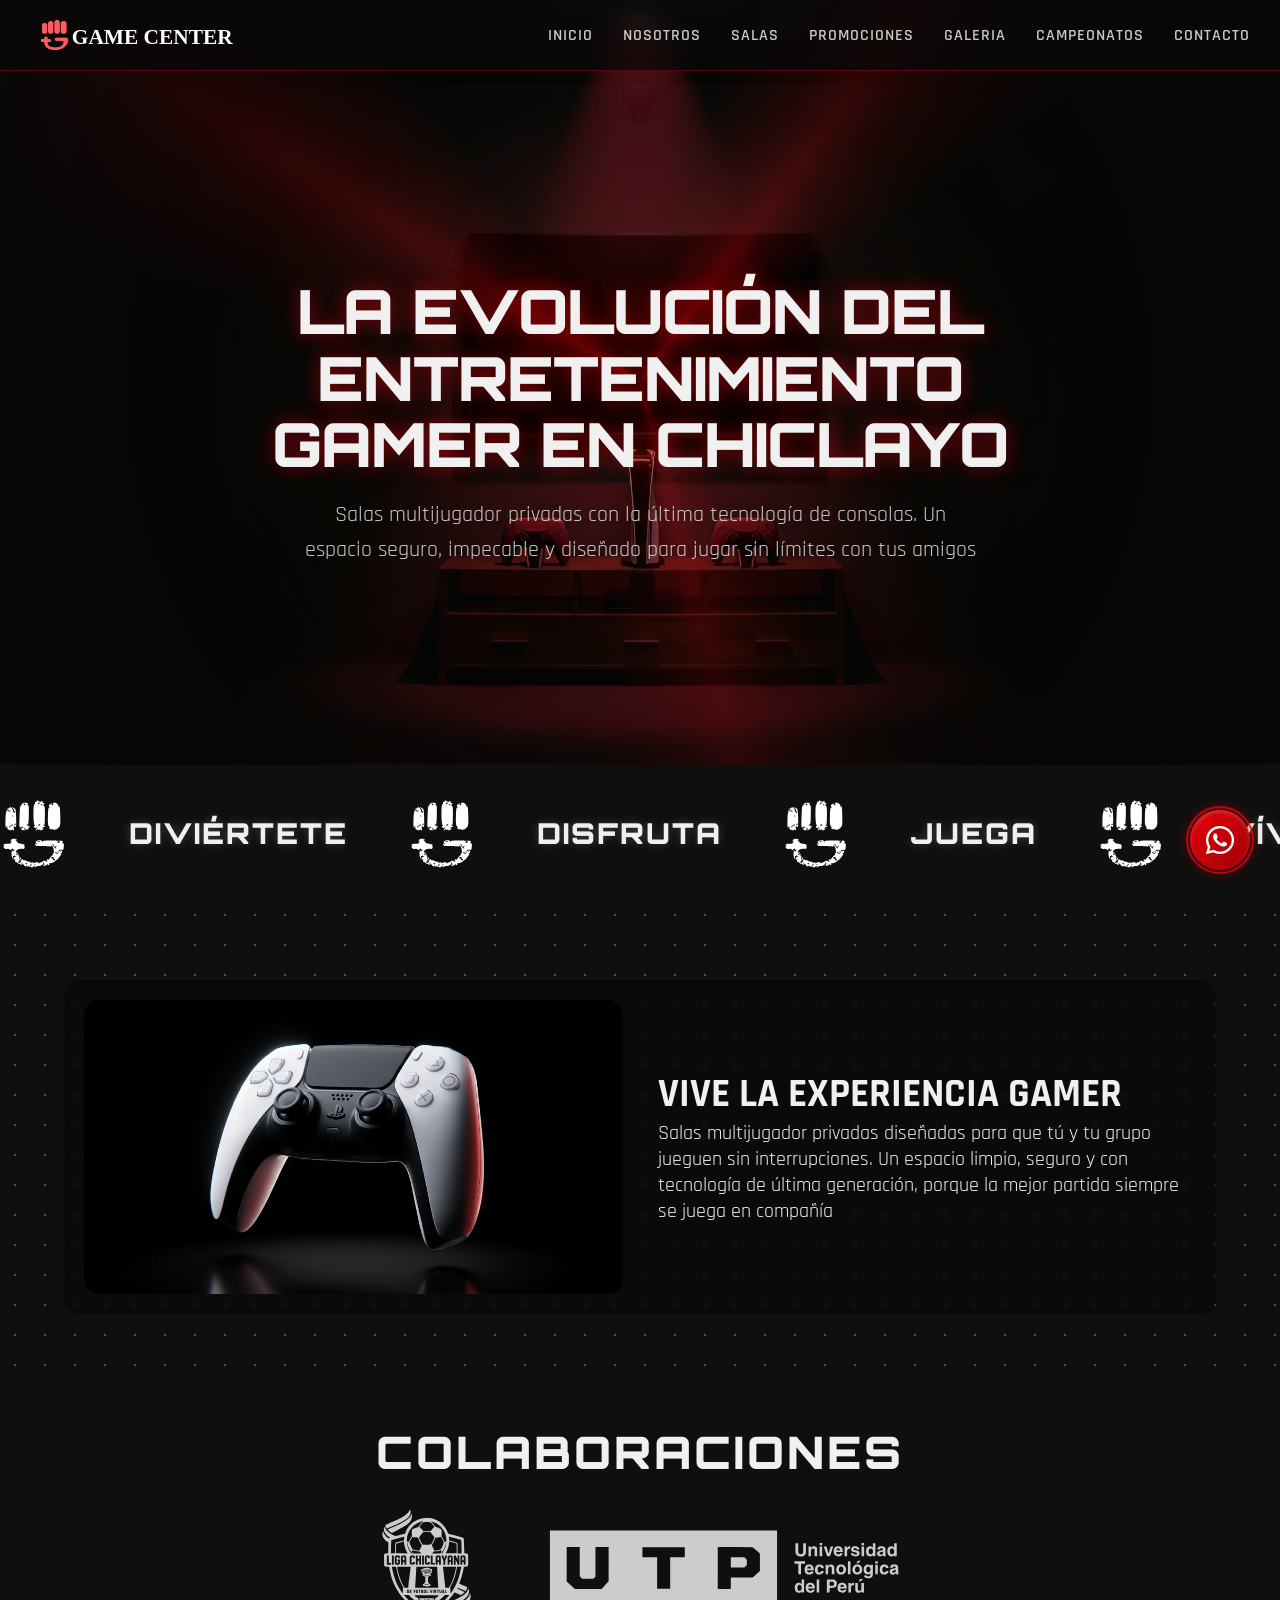
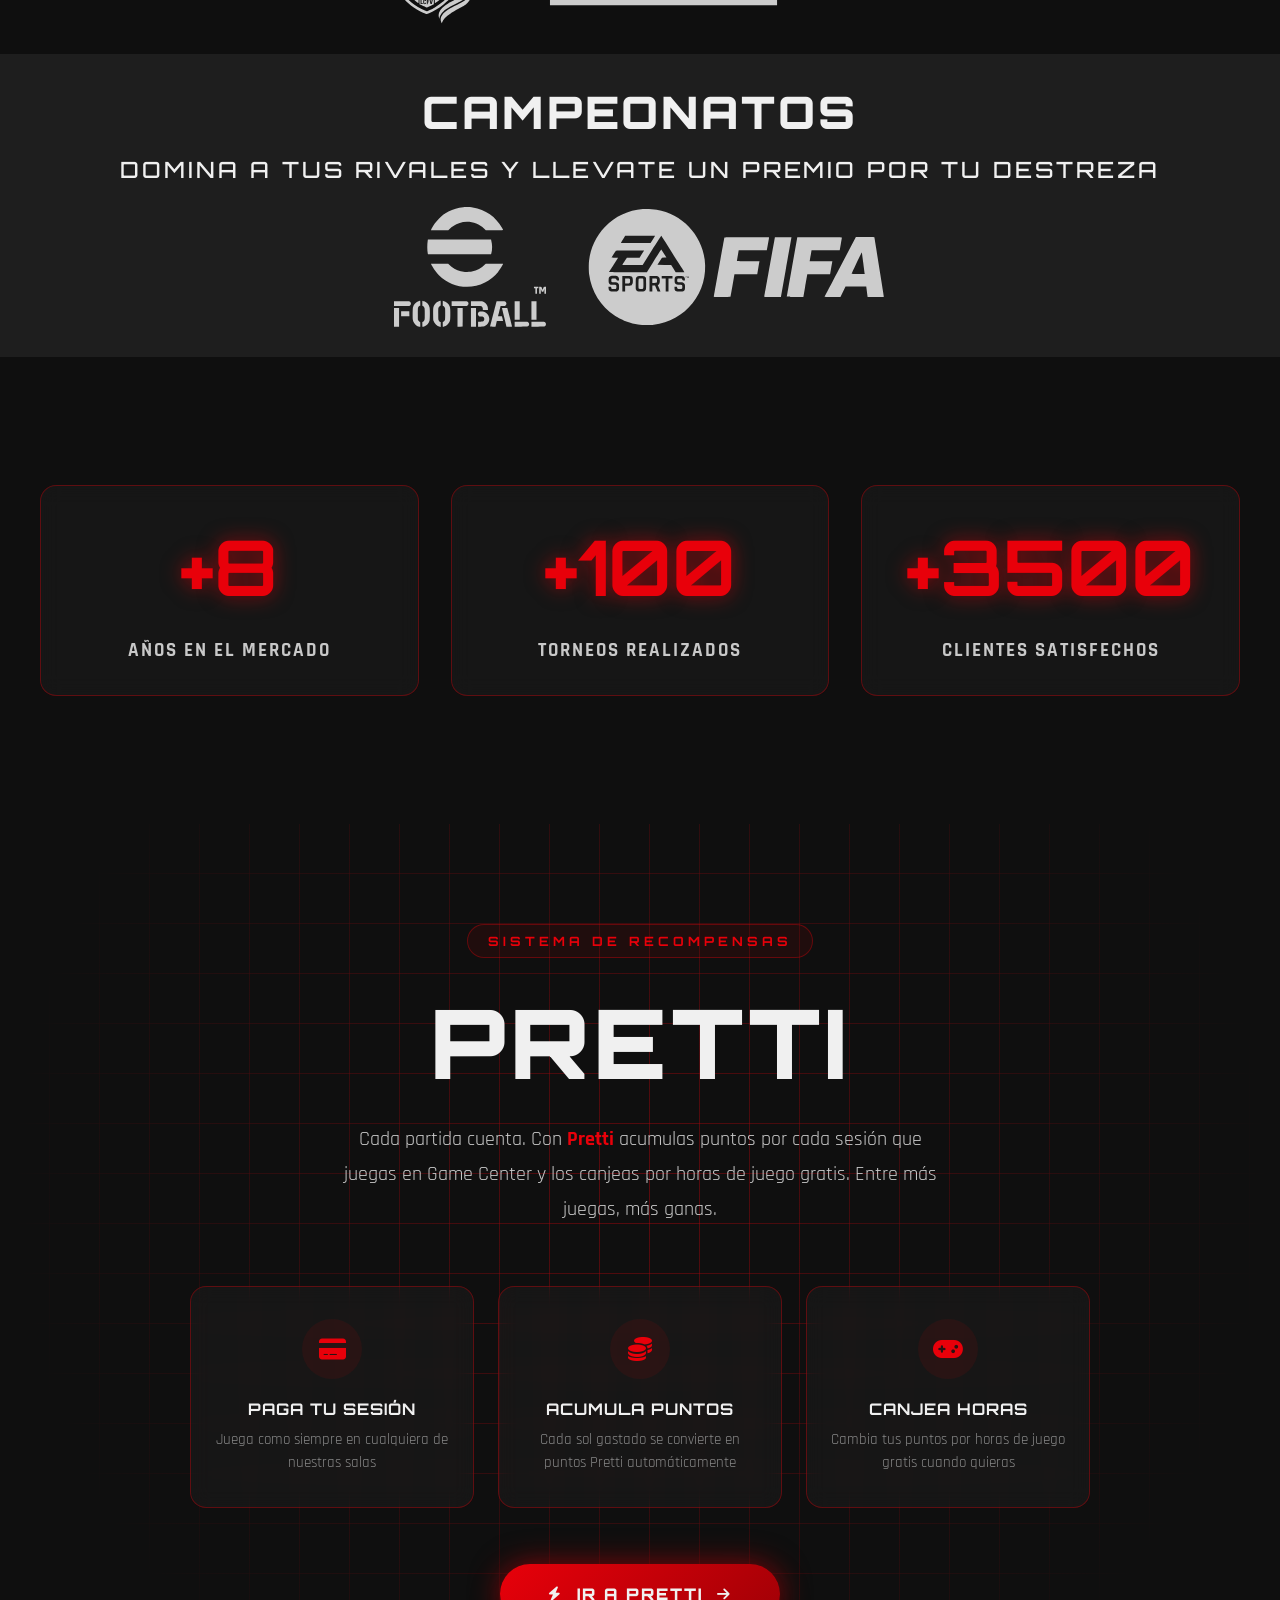
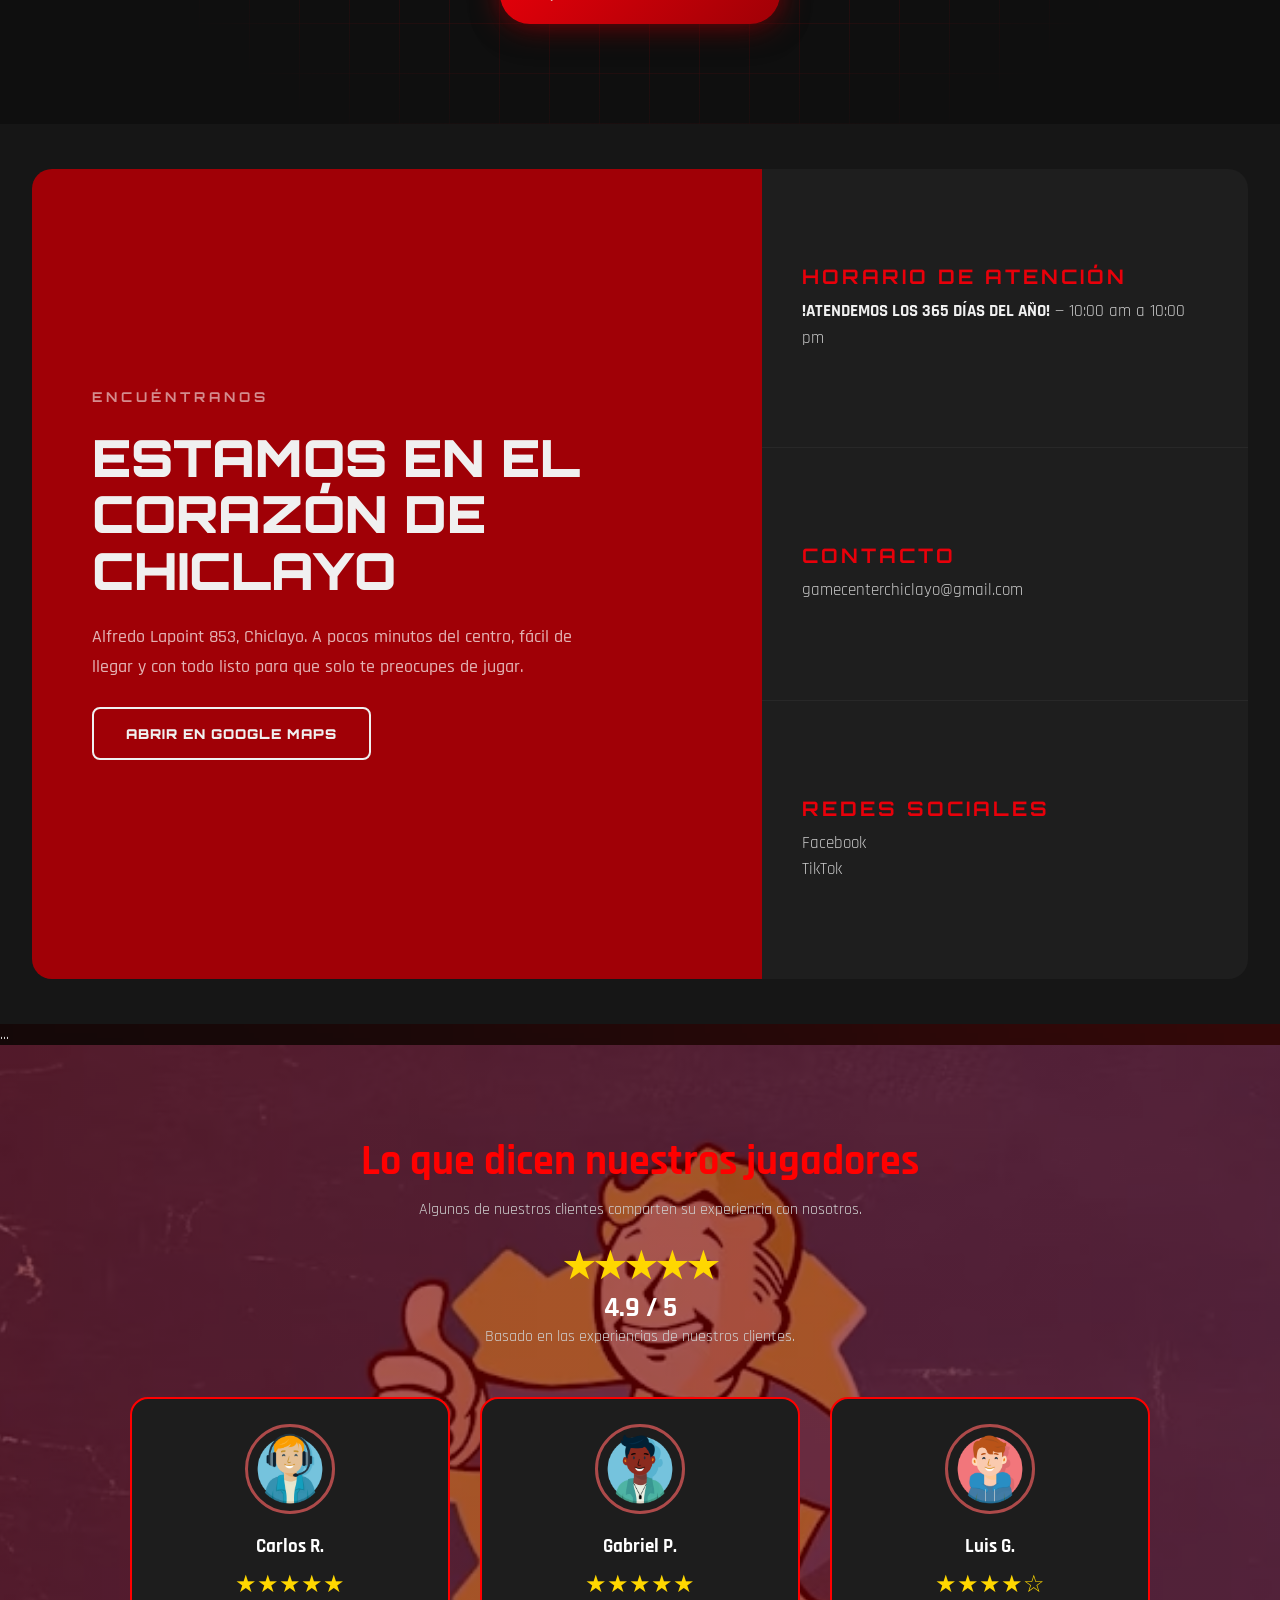
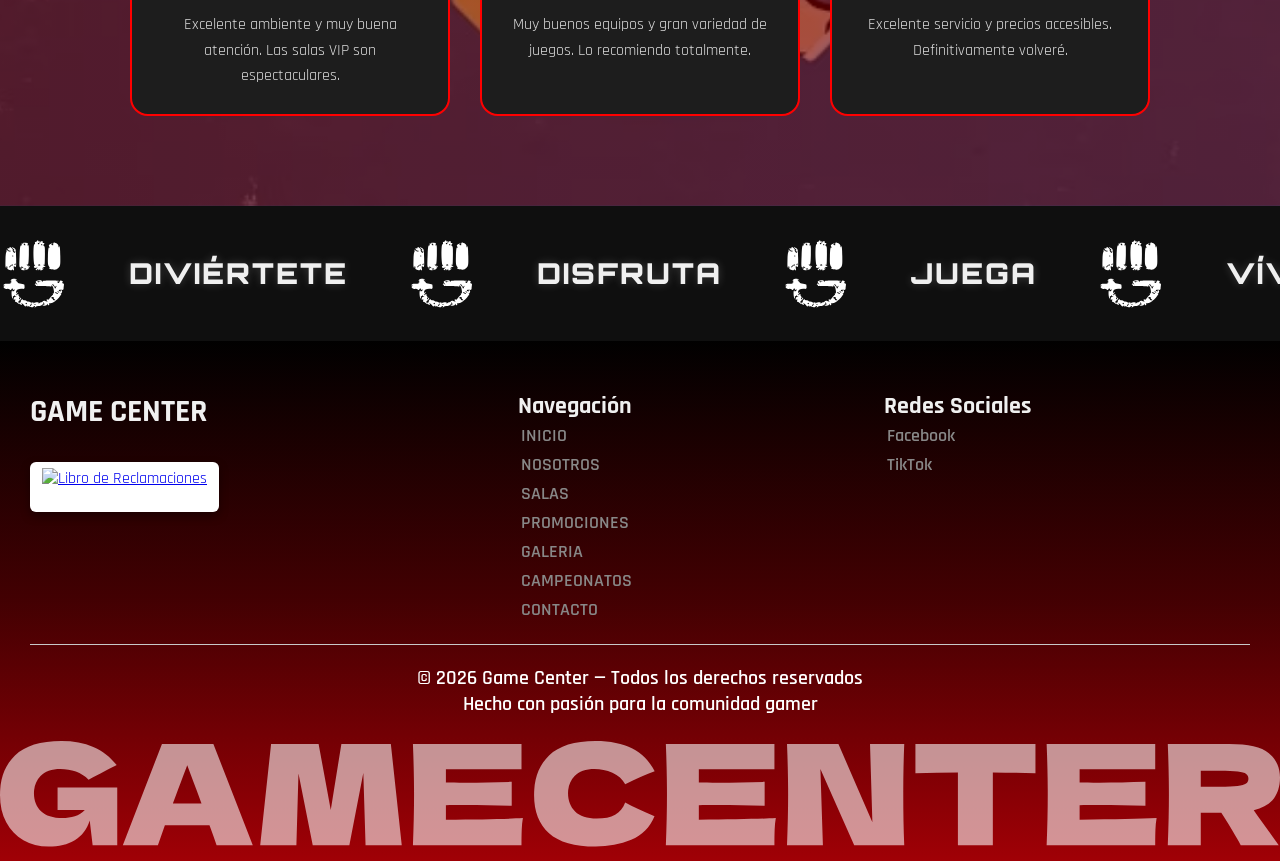
==== commit 3cd23346: "Merge branch 'main' of https://github.com/Aless-S-S/Proyecto_Taller_Programacion_WEB_Grupo_04" ====
--- a/index.html
+++ b/index.html
@@ -183,12 +183,12 @@
         </div>
 
         <div class="h6_contadores">
-          <h1><span data-count="15">+0</span></h1>
+          <h1><span data-count="100">+0</span></h1>
           <h3>TORNEOS REALIZADOS</h3>
         </div>
 
         <div class="h6_contadores">
-          <h1><span data-count="400">+0</span></h1>
+          <h1><span data-count="3500">+0</span></h1>
           <h3>CLIENTES SATISFECHOS</h3>
         </div>
       </div>
@@ -248,10 +248,9 @@
         <div class="h8_der_container">
           <div class="h8_card">
             <div>
-              <h3>HORARIOS</h3>
-              <p>Lunes a Sábado — 10:00 am a 11:00 pm</p>
+              <h3>HORARIO DE ATENCIÓN</h3>
               <p>
-                Domingos <strong>(Día Gamer)</strong> — 10:00 am a 11:00 pm
+                <strong>!ATENDEMOS LOS 365 DÍAS DEL AÑO!</strong> — 10:00 am a 10:00 pm
               </p>
             </div>
           </div>
